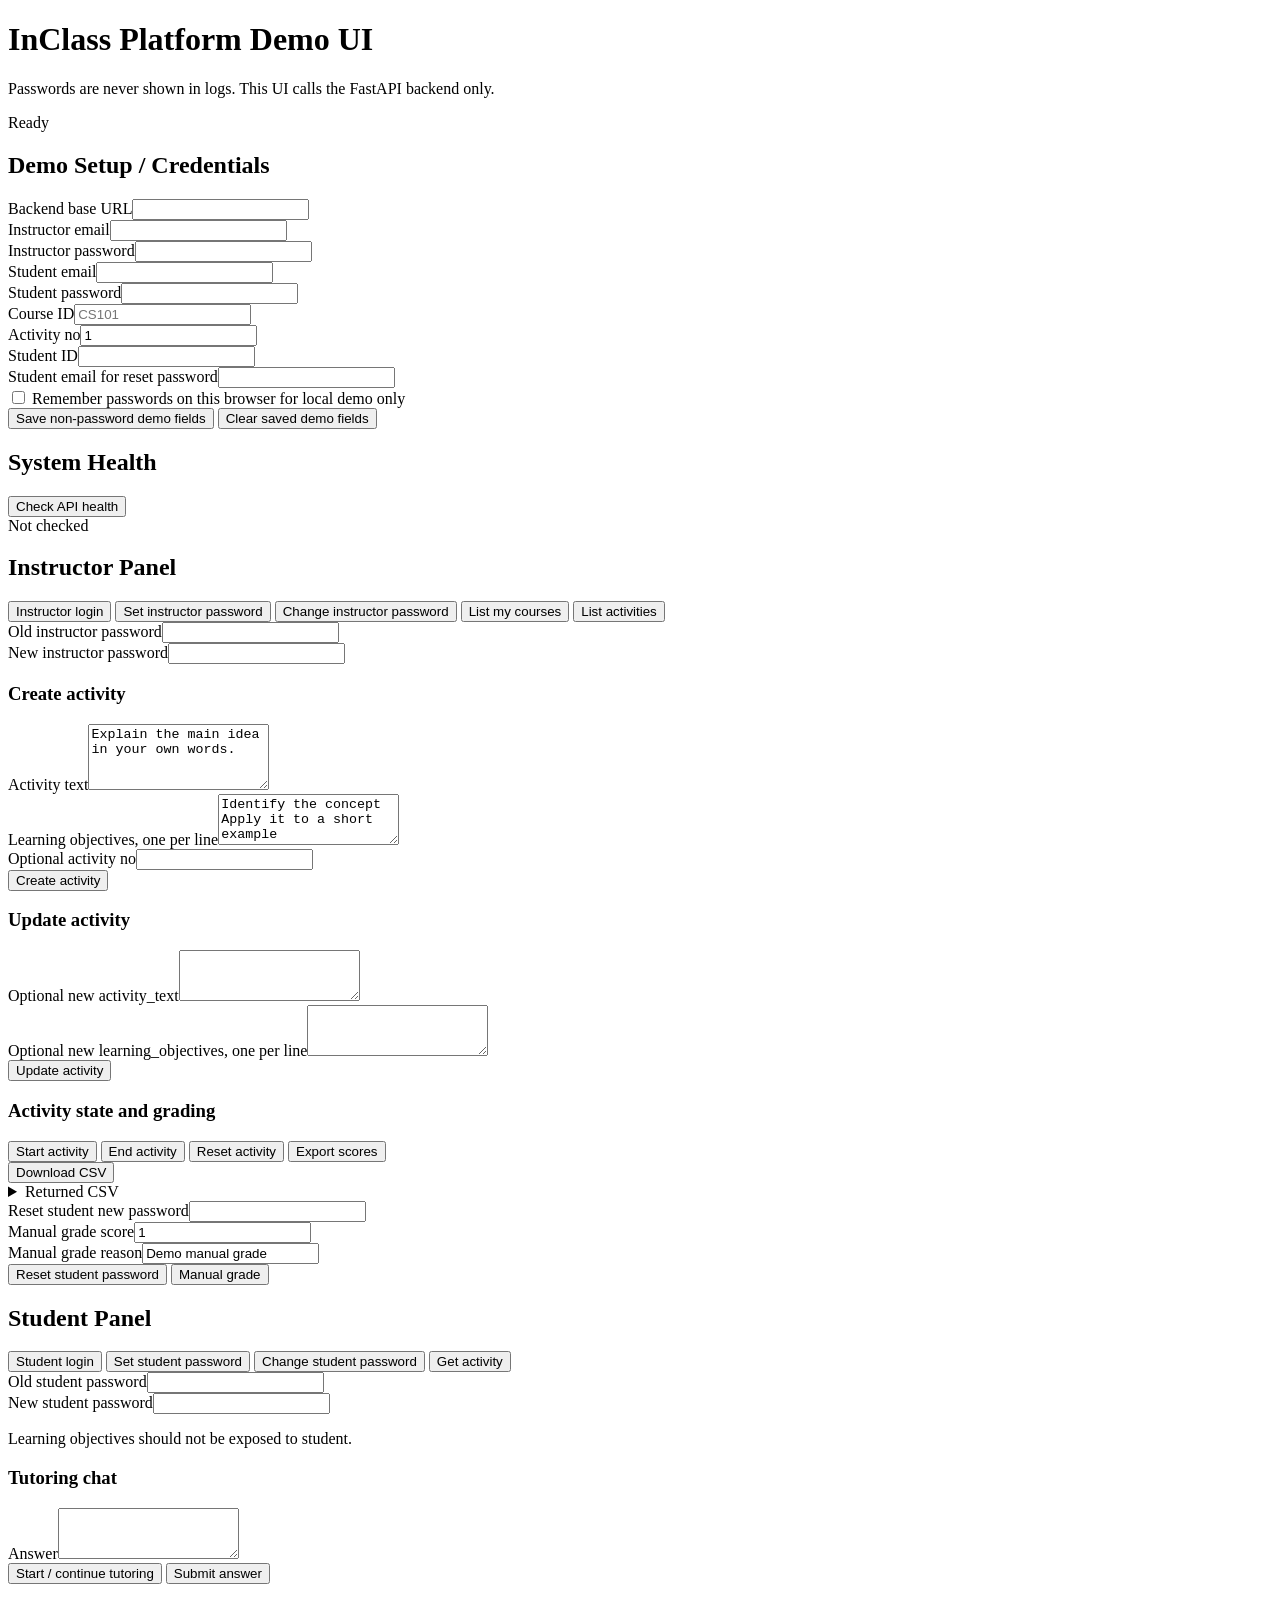
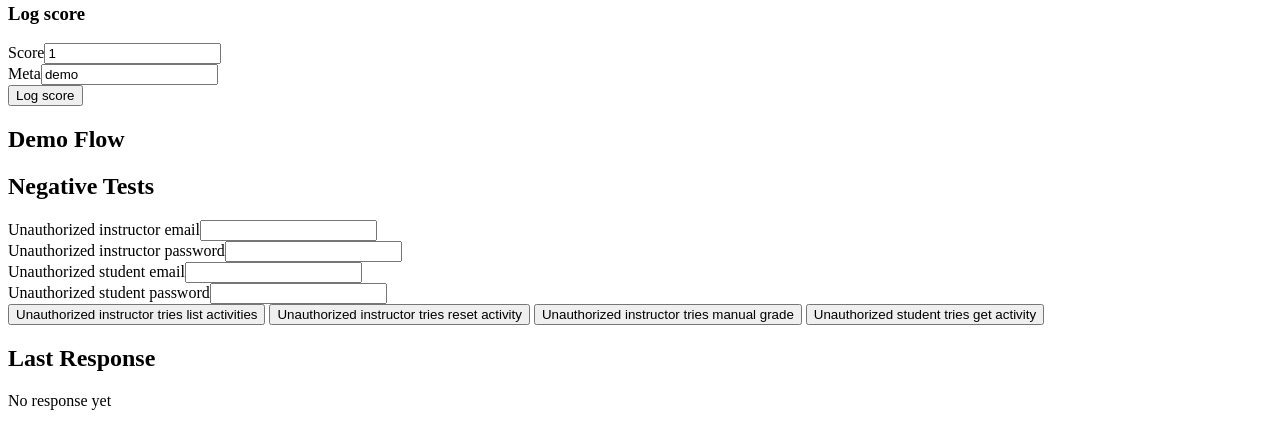
==== frontend/index.html @ 0be41eed "Frontend Draft" ====
<!doctype html>
<html lang="en">
<head>
  <meta charset="utf-8">
  <meta name="viewport" content="width=device-width, initial-scale=1">
  <title>InClass Platform Demo UI</title>
  <link rel="stylesheet" href="/ui-static/styles.css">
</head>
<body>
  <header class="topbar">
    <div>
      <h1>InClass Platform Demo UI</h1>
      <p class="warning">Passwords are never shown in logs. This UI calls the FastAPI backend only.</p>
    </div>
    <div id="globalStatus" class="badge badge-neutral">Ready</div>
  </header>

  <main class="layout">
    <aside class="panel sticky">
      <h2>Demo Setup / Credentials</h2>
      <div class="field"><label for="baseUrl">Backend base URL</label><input id="baseUrl" data-save value=""></div>
      <div class="field"><label for="instructorEmail">Instructor email</label><input id="instructorEmail" data-save type="email" autocomplete="username"></div>
      <div class="field"><label for="instructorPassword">Instructor password</label><input id="instructorPassword" type="password" autocomplete="current-password"></div>
      <div class="field"><label for="studentEmail">Student email</label><input id="studentEmail" data-save type="email" autocomplete="username"></div>
      <div class="field"><label for="studentPassword">Student password</label><input id="studentPassword" type="password" autocomplete="current-password"></div>
      <div class="grid-two">
        <div class="field"><label for="courseId">Course ID</label><input id="courseId" data-save placeholder="CS101"></div>
        <div class="field"><label for="activityNo">Activity no</label><input id="activityNo" data-save type="number" min="1" value="1"></div>
        <div class="field"><label for="studentId">Student ID</label><input id="studentId" data-save type="number" min="1"></div>
        <div class="field"><label for="resetStudentEmail">Student email for reset password</label><input id="resetStudentEmail" data-save type="email"></div>
      </div>
      <label class="check"><input id="rememberPasswords" type="checkbox"> Remember passwords on this browser for local demo only</label>
      <div class="button-row">
        <button id="saveDemoFields">Save non-password demo fields</button>
        <button id="clearDemoFields" class="secondary">Clear saved demo fields</button>
      </div>
    </aside>

    <section class="content">
      <section class="panel">
        <div class="section-head">
          <h2>System Health</h2>
          <button data-action="health">Check API health</button>
        </div>
        <div id="healthBadge" class="badge badge-neutral">Not checked</div>
        <pre id="healthOut" class="output"></pre>
      </section>

      <section class="panel">
        <h2>Instructor Panel</h2>
        <div class="actions">
          <button data-action="instructorLogin">Instructor login</button>
          <button data-action="setInstructorPassword">Set instructor password</button>
          <button data-action="changeInstructorPassword">Change instructor password</button>
          <button data-action="listMyCourses">List my courses</button>
          <button data-action="listActivities">List activities</button>
        </div>
        <div class="grid-two">
          <div class="field"><label for="instructorOldPassword">Old instructor password</label><input id="instructorOldPassword" type="password"></div>
          <div class="field"><label for="instructorNewPassword">New instructor password</label><input id="instructorNewPassword" type="password"></div>
        </div>

        <h3>Create activity</h3>
        <div class="field"><label for="activityText">Activity text</label><textarea id="activityText" rows="4">Explain the main idea in your own words.</textarea></div>
        <div class="field"><label for="learningObjectives">Learning objectives, one per line</label><textarea id="learningObjectives" rows="3">Identify the concept
Apply it to a short example</textarea></div>
        <div class="field small"><label for="optionalActivityNo">Optional activity no</label><input id="optionalActivityNo" type="number" min="1"></div>
        <button data-action="createActivity">Create activity</button>

        <h3>Update activity</h3>
        <div class="field"><label for="updateActivityText">Optional new activity_text</label><textarea id="updateActivityText" rows="3"></textarea></div>
        <div class="field"><label for="updateLearningObjectives">Optional new learning_objectives, one per line</label><textarea id="updateLearningObjectives" rows="3"></textarea></div>
        <button data-action="updateActivity">Update activity</button>

        <h3>Activity state and grading</h3>
        <div class="actions">
          <button data-action="startActivity">Start activity</button>
          <button data-action="endActivity">End activity</button>
          <button data-action="resetActivity">Reset activity</button>
          <button data-action="exportScores">Export scores</button>
        </div>
        <div id="csvTools" class="csv-tools hidden">
          <button id="downloadCsv" class="secondary">Download CSV</button>
          <details><summary>Returned CSV</summary><pre id="csvOut"></pre></details>
        </div>
        <div class="grid-two">
          <div class="field"><label for="resetNewPassword">Reset student new password</label><input id="resetNewPassword" type="password"></div>
          <div class="field"><label for="manualScore">Manual grade score</label><input id="manualScore" type="number" step="0.01" value="1"></div>
        </div>
        <div class="field"><label for="manualReason">Manual grade reason</label><input id="manualReason" value="Demo manual grade"></div>
        <div class="actions">
          <button data-action="resetStudentPassword">Reset student password</button>
          <button data-action="manualGrade">Manual grade</button>
        </div>
        <pre id="instructorOut" class="output"></pre>
      </section>

      <section class="panel">
        <h2>Student Panel</h2>
        <div class="actions">
          <button data-action="studentLogin">Student login</button>
          <button data-action="setStudentPassword">Set student password</button>
          <button data-action="changeStudentPassword">Change student password</button>
          <button data-action="getActivity">Get activity</button>
        </div>
        <div class="grid-two">
          <div class="field"><label for="studentOldPassword">Old student password</label><input id="studentOldPassword" type="password"></div>
          <div class="field"><label for="studentNewPassword">New student password</label><input id="studentNewPassword" type="password"></div>
        </div>
        <p id="objectiveWarning" class="notice">Learning objectives should not be exposed to student.</p>
        <div id="activityDisplay" class="activity-display"></div>
        <h3>Tutoring chat</h3>
        <div id="chatPanel" class="chat-panel"></div>
        <div class="field"><label for="studentAnswer">Answer</label><textarea id="studentAnswer" rows="3"></textarea></div>
        <div class="actions">
          <button data-action="startTutoring">Start / continue tutoring</button>
          <button data-action="submitAnswer">Submit answer</button>
        </div>
        <h3>Log score</h3>
        <div class="grid-two">
          <div class="field"><label for="studentScore">Score</label><input id="studentScore" type="number" step="0.01" value="1"></div>
          <div class="field"><label for="scoreMeta">Meta</label><input id="scoreMeta" value="demo"></div>
        </div>
        <button data-action="logScore">Log score</button>
        <pre id="studentOut" class="output"></pre>
      </section>

      <section class="panel">
        <h2>Demo Flow</h2>
        <ol id="demoFlow" class="flow-list"></ol>
      </section>

      <section class="panel">
        <h2>Negative Tests</h2>
        <div class="grid-two">
          <div class="field"><label for="badInstructorEmail">Unauthorized instructor email</label><input id="badInstructorEmail" data-save type="email"></div>
          <div class="field"><label for="badInstructorPassword">Unauthorized instructor password</label><input id="badInstructorPassword" type="password"></div>
          <div class="field"><label for="badStudentEmail">Unauthorized student email</label><input id="badStudentEmail" data-save type="email"></div>
          <div class="field"><label for="badStudentPassword">Unauthorized student password</label><input id="badStudentPassword" type="password"></div>
        </div>
        <div class="actions">
          <button data-action="badInstructorListActivities">Unauthorized instructor tries list activities</button>
          <button data-action="badInstructorResetActivity">Unauthorized instructor tries reset activity</button>
          <button data-action="badInstructorManualGrade">Unauthorized instructor tries manual grade</button>
          <button data-action="badStudentGetActivity">Unauthorized student tries get activity</button>
        </div>
        <pre id="negativeOut" class="output"></pre>
      </section>
    </section>

    <aside class="panel sticky last">
      <h2>Last Response</h2>
      <div id="lastBadge" class="badge badge-neutral">No response yet</div>
      <pre id="lastSummary" class="request-summary"></pre>
      <pre id="lastResponse" class="output tall"></pre>
    </aside>
  </main>

  <script src="/ui-static/app.js" defer></script>
</body>
</html>
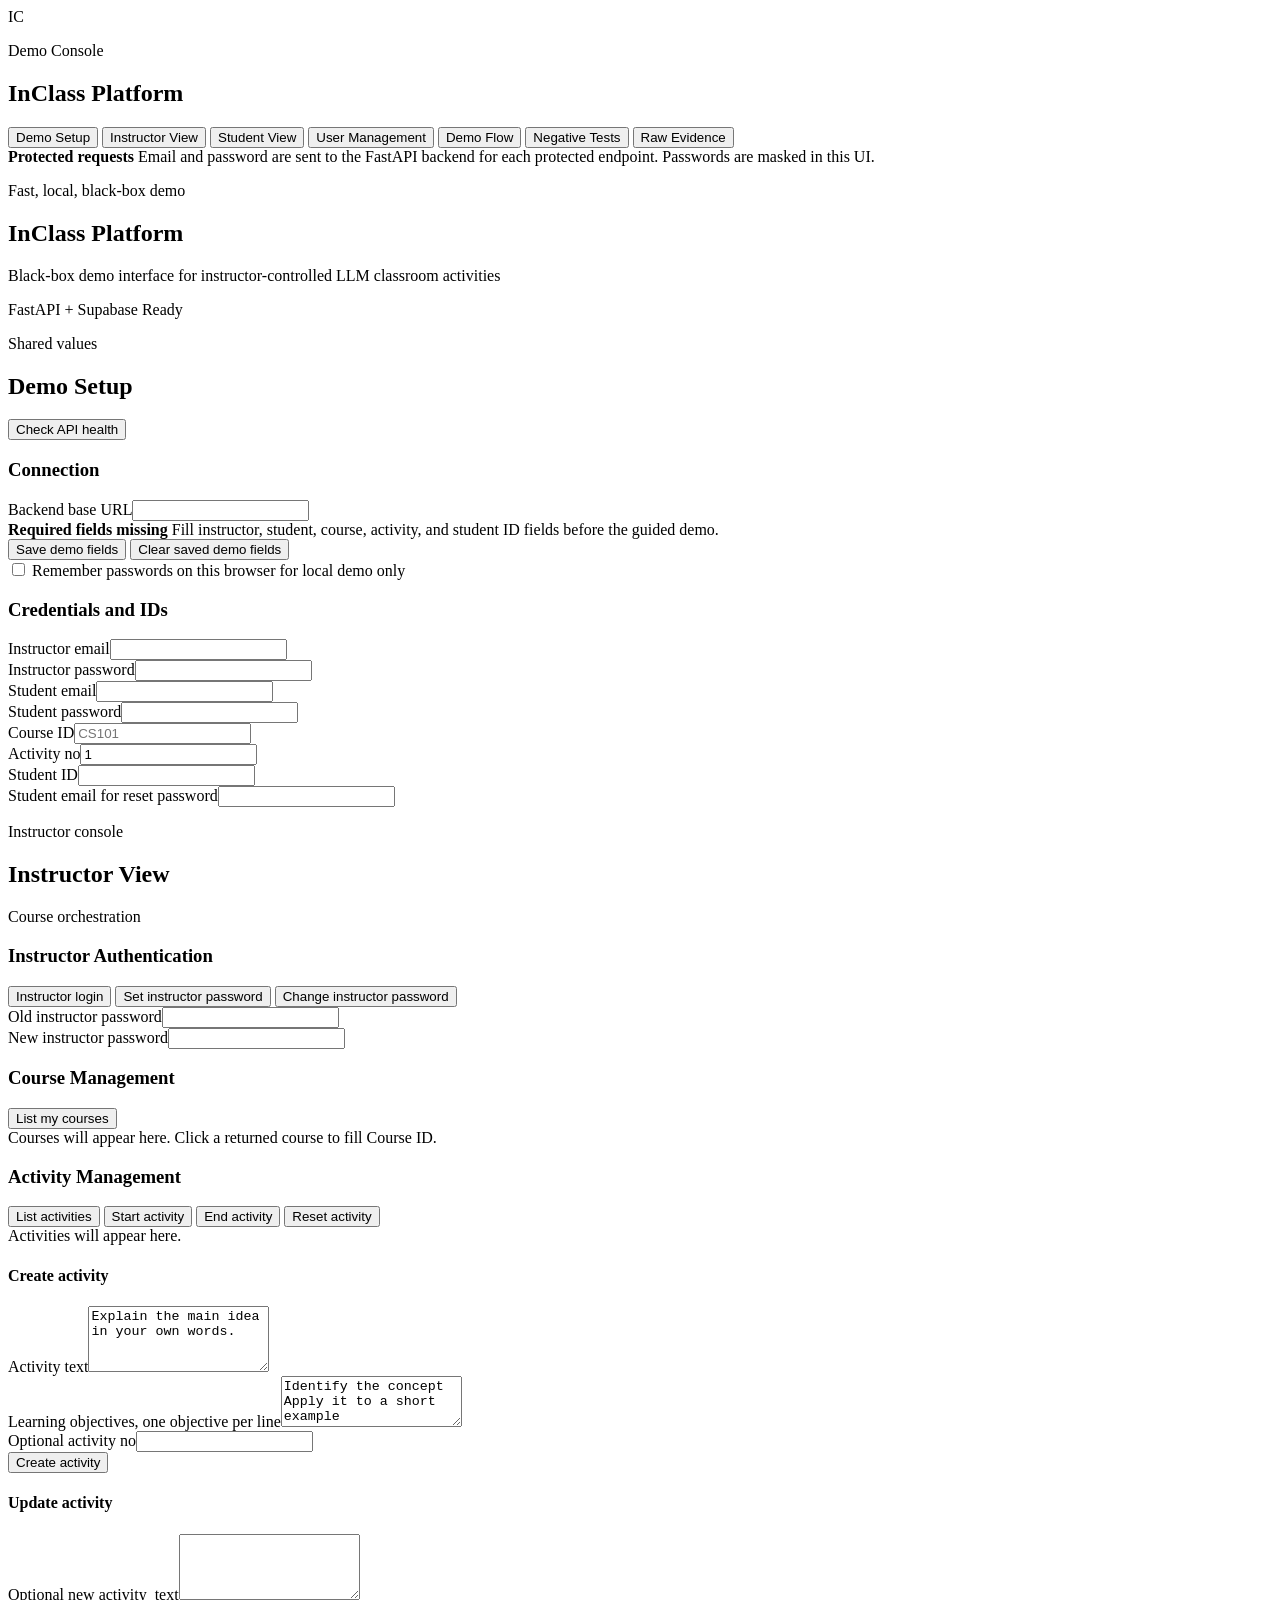
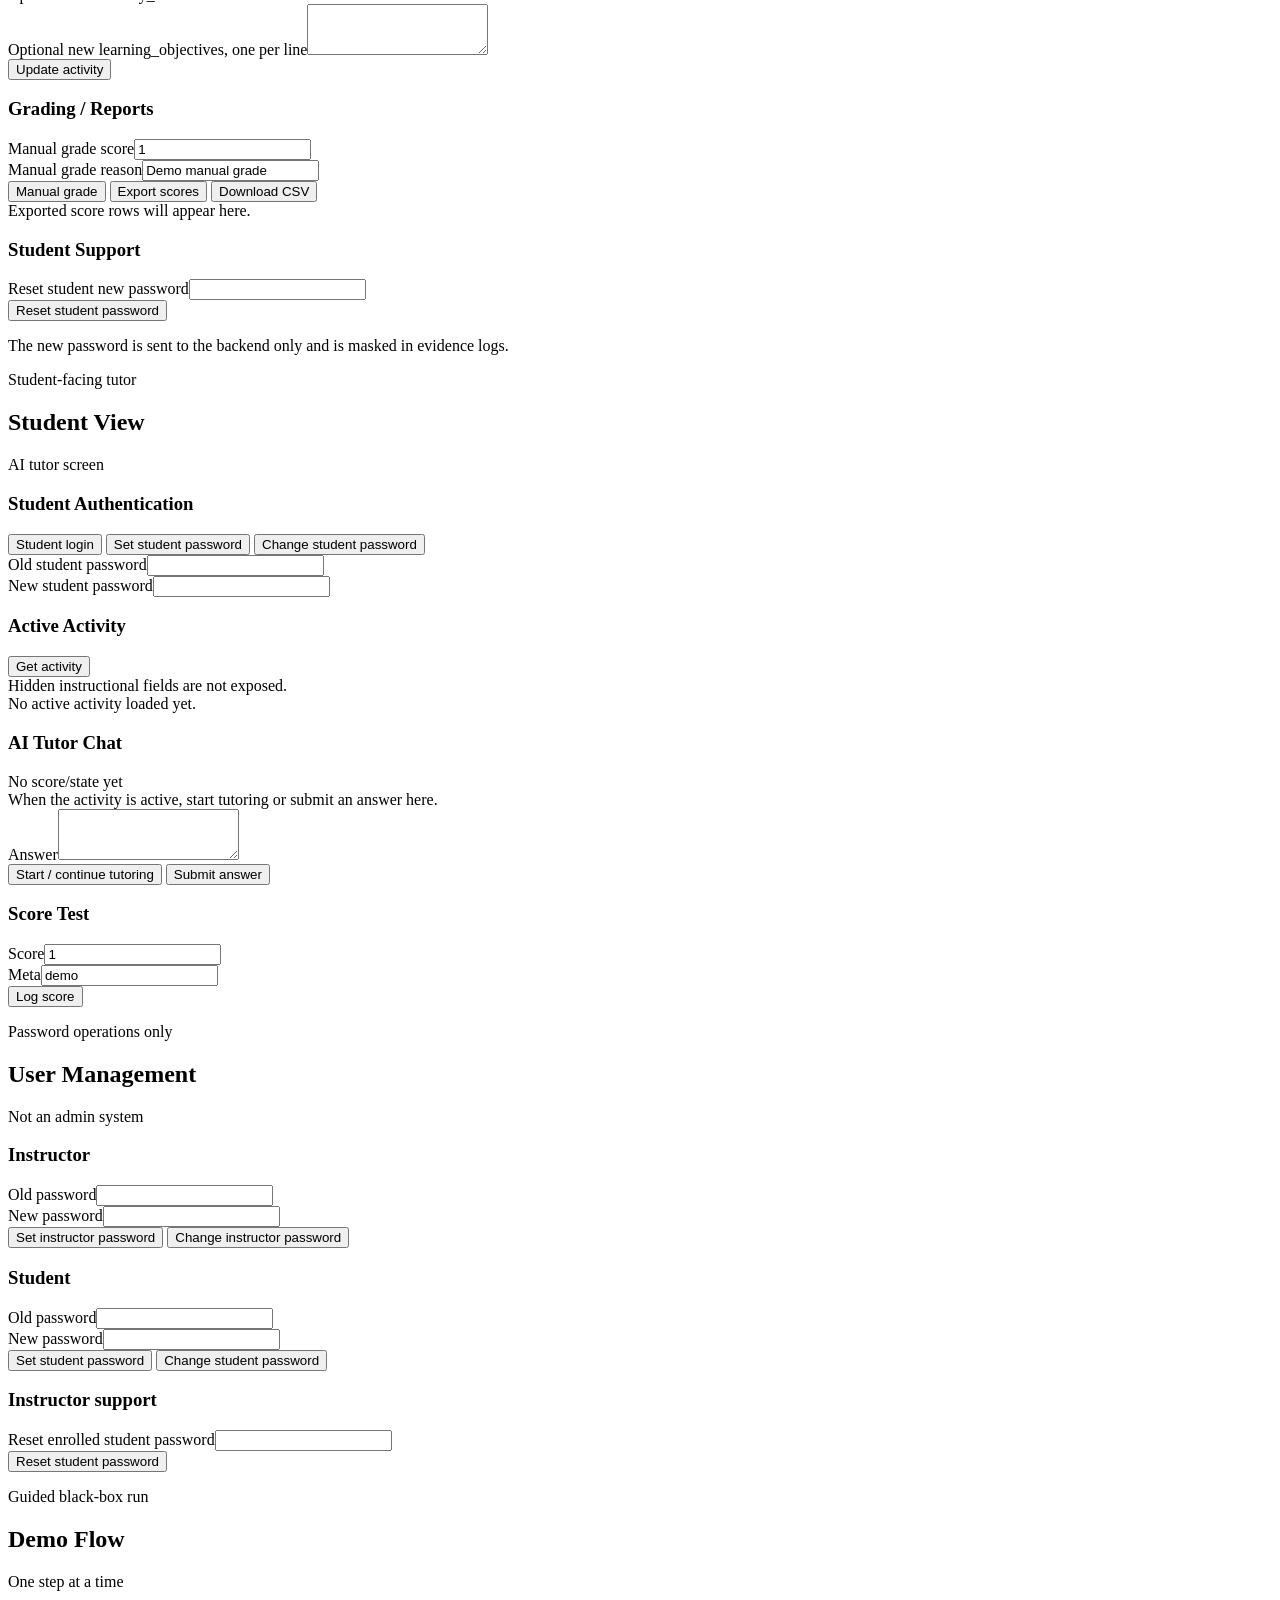
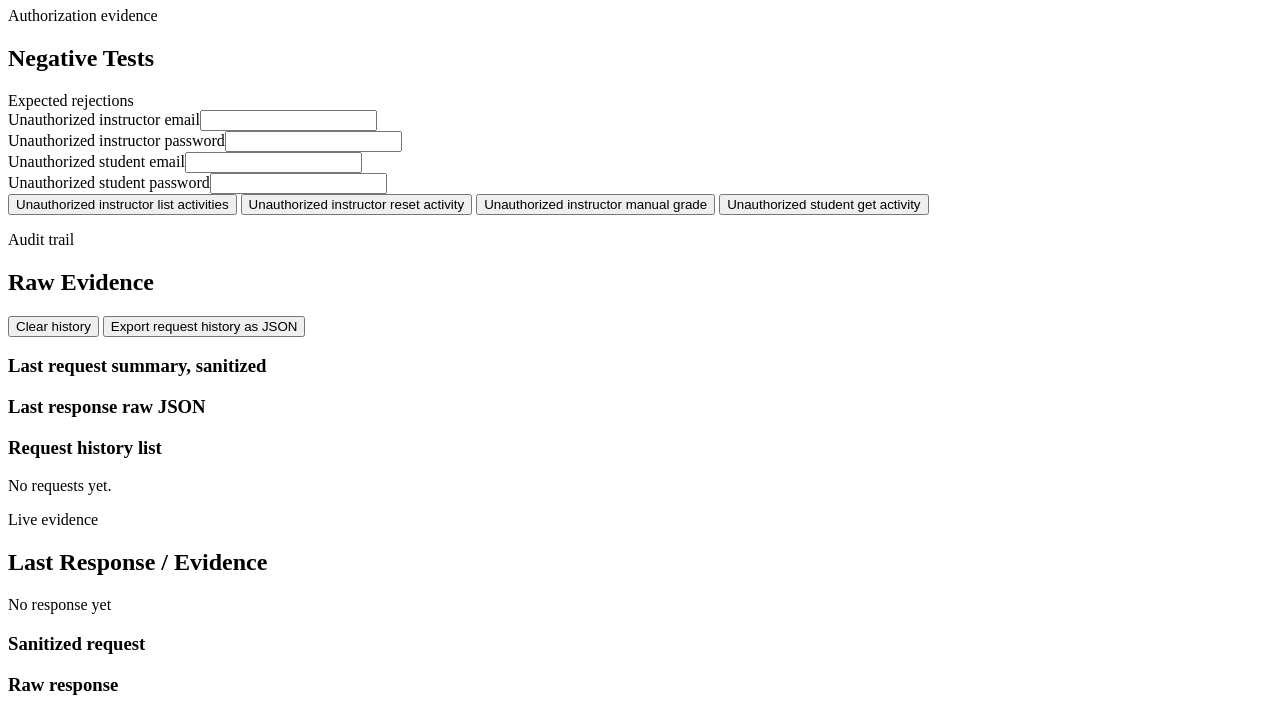
==== commit c9d0ccd8: "UI fixed" ====
--- a/frontend/index.html
+++ b/frontend/index.html
@@ -3,158 +3,347 @@
 <head>
   <meta charset="utf-8">
   <meta name="viewport" content="width=device-width, initial-scale=1">
-  <title>InClass Platform Demo UI</title>
+  <title>InClass Platform</title>
   <link rel="stylesheet" href="/ui-static/styles.css">
 </head>
 <body>
-  <header class="topbar">
-    <div>
-      <h1>InClass Platform Demo UI</h1>
-      <p class="warning">Passwords are never shown in logs. This UI calls the FastAPI backend only.</p>
-    </div>
-    <div id="globalStatus" class="badge badge-neutral">Ready</div>
-  </header>
-
-  <main class="layout">
-    <aside class="panel sticky">
-      <h2>Demo Setup / Credentials</h2>
-      <div class="field"><label for="baseUrl">Backend base URL</label><input id="baseUrl" data-save value=""></div>
-      <div class="field"><label for="instructorEmail">Instructor email</label><input id="instructorEmail" data-save type="email" autocomplete="username"></div>
-      <div class="field"><label for="instructorPassword">Instructor password</label><input id="instructorPassword" type="password" autocomplete="current-password"></div>
-      <div class="field"><label for="studentEmail">Student email</label><input id="studentEmail" data-save type="email" autocomplete="username"></div>
-      <div class="field"><label for="studentPassword">Student password</label><input id="studentPassword" type="password" autocomplete="current-password"></div>
-      <div class="grid-two">
-        <div class="field"><label for="courseId">Course ID</label><input id="courseId" data-save placeholder="CS101"></div>
-        <div class="field"><label for="activityNo">Activity no</label><input id="activityNo" data-save type="number" min="1" value="1"></div>
-        <div class="field"><label for="studentId">Student ID</label><input id="studentId" data-save type="number" min="1"></div>
-        <div class="field"><label for="resetStudentEmail">Student email for reset password</label><input id="resetStudentEmail" data-save type="email"></div>
+  <div class="app-shell">
+    <aside class="sidebar">
+      <div class="brand-block">
+        <div class="brand-mark">IC</div>
+        <div>
+          <p class="eyebrow">Demo Console</p>
+          <h1>InClass Platform</h1>
+        </div>
       </div>
-      <label class="check"><input id="rememberPasswords" type="checkbox"> Remember passwords on this browser for local demo only</label>
-      <div class="button-row">
-        <button id="saveDemoFields">Save non-password demo fields</button>
-        <button id="clearDemoFields" class="secondary">Clear saved demo fields</button>
+      <nav class="nav-list" aria-label="Demo views">
+        <button class="nav-item active" data-view-target="setupView">Demo Setup</button>
+        <button class="nav-item" data-view-target="instructorView">Instructor View</button>
+        <button class="nav-item" data-view-target="studentView">Student View</button>
+        <button class="nav-item" data-view-target="userManagementView">User Management</button>
+        <button class="nav-item" data-view-target="demoFlowView">Demo Flow</button>
+        <button class="nav-item" data-view-target="negativeTestsView">Negative Tests</button>
+        <button class="nav-item" data-view-target="rawEvidenceView">Raw Evidence</button>
+      </nav>
+      <div class="sidebar-note">
+        <strong>Protected requests</strong>
+        <span>Email and password are sent to the FastAPI backend for each protected endpoint. Passwords are masked in this UI.</span>
       </div>
     </aside>
 
-    <section class="content">
-      <section class="panel">
-        <div class="section-head">
-          <h2>System Health</h2>
+    <main class="main-area">
+      <header class="top-header">
+        <div>
+          <p class="eyebrow">Fast, local, black-box demo</p>
+          <h2>InClass Platform</h2>
+          <p>Black-box demo interface for instructor-controlled LLM classroom activities</p>
+        </div>
+        <div class="header-badges">
+          <span class="badge badge-info">FastAPI + Supabase</span>
+          <span id="globalStatus" class="badge badge-neutral">Ready</span>
+        </div>
+      </header>
+
+      <section id="setupView" class="view active-view" data-view-title="Demo Setup">
+        <div class="view-title-row">
+          <div>
+            <p class="eyebrow">Shared values</p>
+            <h2>Demo Setup</h2>
+          </div>
           <button data-action="health">Check API health</button>
         </div>
-        <div id="healthBadge" class="badge badge-neutral">Not checked</div>
-        <pre id="healthOut" class="output"></pre>
-      </section>
-
-      <section class="panel">
-        <h2>Instructor Panel</h2>
-        <div class="actions">
-          <button data-action="instructorLogin">Instructor login</button>
-          <button data-action="setInstructorPassword">Set instructor password</button>
-          <button data-action="changeInstructorPassword">Change instructor password</button>
-          <button data-action="listMyCourses">List my courses</button>
-          <button data-action="listActivities">List activities</button>
-        </div>
-        <div class="grid-two">
-          <div class="field"><label for="instructorOldPassword">Old instructor password</label><input id="instructorOldPassword" type="password"></div>
-          <div class="field"><label for="instructorNewPassword">New instructor password</label><input id="instructorNewPassword" type="password"></div>
-        </div>
-
-        <h3>Create activity</h3>
-        <div class="field"><label for="activityText">Activity text</label><textarea id="activityText" rows="4">Explain the main idea in your own words.</textarea></div>
-        <div class="field"><label for="learningObjectives">Learning objectives, one per line</label><textarea id="learningObjectives" rows="3">Identify the concept
+
+        <div class="card-grid two">
+          <section class="card">
+            <h3>Connection</h3>
+            <div class="field"><label for="baseUrl">Backend base URL</label><input id="baseUrl" data-save></div>
+            <div id="readyCard" class="ready-card warning">
+              <strong>Required fields missing</strong>
+              <span>Fill instructor, student, course, activity, and student ID fields before the guided demo.</span>
+            </div>
+            <div class="button-row">
+              <button id="saveDemoFields">Save demo fields</button>
+              <button id="clearDemoFields" class="secondary">Clear saved demo fields</button>
+            </div>
+            <label class="check"><input id="rememberPasswords" type="checkbox"> Remember passwords on this browser for local demo only</label>
+          </section>
+
+          <section class="card">
+            <h3>Credentials and IDs</h3>
+            <div class="grid-two">
+              <div class="field"><label for="instructorEmail">Instructor email</label><input id="instructorEmail" data-save type="email" autocomplete="username"></div>
+              <div class="field"><label for="instructorPassword">Instructor password</label><input id="instructorPassword" type="password" autocomplete="current-password"></div>
+              <div class="field"><label for="studentEmail">Student email</label><input id="studentEmail" data-save type="email" autocomplete="username"></div>
+              <div class="field"><label for="studentPassword">Student password</label><input id="studentPassword" type="password" autocomplete="current-password"></div>
+              <div class="field"><label for="courseId">Course ID</label><input id="courseId" data-save placeholder="CS101"></div>
+              <div class="field"><label for="activityNo">Activity no</label><input id="activityNo" data-save type="number" min="1" value="1"></div>
+              <div class="field"><label for="studentId">Student ID</label><input id="studentId" data-save type="number" min="1"></div>
+              <div class="field"><label for="resetStudentEmail">Student email for reset password</label><input id="resetStudentEmail" data-save type="email"></div>
+            </div>
+          </section>
+        </div>
+        <section-output title="Setup output"><pre id="setupOut" class="output"></pre></section-output>
+      </section>
+
+      <section id="instructorView" class="view" data-view-title="Instructor View">
+        <div class="view-title-row">
+          <div>
+            <p class="eyebrow">Instructor console</p>
+            <h2>Instructor View</h2>
+          </div>
+          <span class="badge badge-info">Course orchestration</span>
+        </div>
+
+        <div class="card-grid two">
+          <section class="card">
+            <h3>Instructor Authentication</h3>
+            <div class="actions">
+              <button data-action="instructorLogin">Instructor login</button>
+              <button data-action="setInstructorPassword">Set instructor password</button>
+              <button data-action="changeInstructorPassword">Change instructor password</button>
+            </div>
+            <div class="grid-two">
+              <div class="field"><label for="instructorOldPassword">Old instructor password</label><input id="instructorOldPassword" type="password"></div>
+              <div class="field"><label for="instructorNewPassword">New instructor password</label><input id="instructorNewPassword" type="password"></div>
+            </div>
+          </section>
+
+          <section class="card">
+            <h3>Course Management</h3>
+            <button data-action="listMyCourses">List my courses</button>
+            <div id="coursesDisplay" class="data-zone empty">Courses will appear here. Click a returned course to fill Course ID.</div>
+          </section>
+        </div>
+
+        <section class="card">
+          <div class="split-head">
+            <h3>Activity Management</h3>
+            <div class="actions compact">
+              <button data-action="listActivities">List activities</button>
+              <button data-action="startActivity">Start activity</button>
+              <button data-action="endActivity">End activity</button>
+              <button data-action="resetActivity" class="danger">Reset activity</button>
+            </div>
+          </div>
+          <div id="activitiesDisplay" class="data-zone empty">Activities will appear here.</div>
+          <div class="card-grid two nested">
+            <div>
+              <h4>Create activity</h4>
+              <div class="field"><label for="activityText">Activity text</label><textarea id="activityText" rows="4">Explain the main idea in your own words.</textarea></div>
+              <div class="field"><label for="learningObjectives">Learning objectives, one objective per line</label><textarea id="learningObjectives" rows="3">Identify the concept
 Apply it to a short example</textarea></div>
-        <div class="field small"><label for="optionalActivityNo">Optional activity no</label><input id="optionalActivityNo" type="number" min="1"></div>
-        <button data-action="createActivity">Create activity</button>
-
-        <h3>Update activity</h3>
-        <div class="field"><label for="updateActivityText">Optional new activity_text</label><textarea id="updateActivityText" rows="3"></textarea></div>
-        <div class="field"><label for="updateLearningObjectives">Optional new learning_objectives, one per line</label><textarea id="updateLearningObjectives" rows="3"></textarea></div>
-        <button data-action="updateActivity">Update activity</button>
-
-        <h3>Activity state and grading</h3>
-        <div class="actions">
-          <button data-action="startActivity">Start activity</button>
-          <button data-action="endActivity">End activity</button>
-          <button data-action="resetActivity">Reset activity</button>
-          <button data-action="exportScores">Export scores</button>
-        </div>
-        <div id="csvTools" class="csv-tools hidden">
-          <button id="downloadCsv" class="secondary">Download CSV</button>
-          <details><summary>Returned CSV</summary><pre id="csvOut"></pre></details>
-        </div>
-        <div class="grid-two">
-          <div class="field"><label for="resetNewPassword">Reset student new password</label><input id="resetNewPassword" type="password"></div>
-          <div class="field"><label for="manualScore">Manual grade score</label><input id="manualScore" type="number" step="0.01" value="1"></div>
-        </div>
-        <div class="field"><label for="manualReason">Manual grade reason</label><input id="manualReason" value="Demo manual grade"></div>
-        <div class="actions">
-          <button data-action="resetStudentPassword">Reset student password</button>
-          <button data-action="manualGrade">Manual grade</button>
+              <div class="field narrow"><label for="optionalActivityNo">Optional activity no</label><input id="optionalActivityNo" type="number" min="1"></div>
+              <button data-action="createActivity">Create activity</button>
+            </div>
+            <div>
+              <h4>Update activity</h4>
+              <div class="field"><label for="updateActivityText">Optional new activity_text</label><textarea id="updateActivityText" rows="4"></textarea></div>
+              <div class="field"><label for="updateLearningObjectives">Optional new learning_objectives, one per line</label><textarea id="updateLearningObjectives" rows="3"></textarea></div>
+              <button data-action="updateActivity">Update activity</button>
+            </div>
+          </div>
+        </section>
+
+        <div class="card-grid two">
+          <section class="card">
+            <h3>Grading / Reports</h3>
+            <div class="grid-two">
+              <div class="field"><label for="manualScore">Manual grade score</label><input id="manualScore" type="number" step="0.01" value="1"></div>
+              <div class="field"><label for="manualReason">Manual grade reason</label><input id="manualReason" value="Demo manual grade"></div>
+            </div>
+            <div class="actions">
+              <button data-action="manualGrade">Manual grade</button>
+              <button data-action="exportScores">Export scores</button>
+              <button id="downloadCsv" class="secondary hidden">Download CSV</button>
+            </div>
+            <div id="scoresDisplay" class="data-zone empty">Exported score rows will appear here.</div>
+          </section>
+
+          <section class="card">
+            <h3>Student Support</h3>
+            <div class="field"><label for="resetNewPassword">Reset student new password</label><input id="resetNewPassword" type="password"></div>
+            <button data-action="resetStudentPassword">Reset student password</button>
+            <p class="quiet">The new password is sent to the backend only and is masked in evidence logs.</p>
+          </section>
         </div>
         <pre id="instructorOut" class="output"></pre>
       </section>
 
-      <section class="panel">
-        <h2>Student Panel</h2>
-        <div class="actions">
-          <button data-action="studentLogin">Student login</button>
-          <button data-action="setStudentPassword">Set student password</button>
-          <button data-action="changeStudentPassword">Change student password</button>
-          <button data-action="getActivity">Get activity</button>
-        </div>
-        <div class="grid-two">
-          <div class="field"><label for="studentOldPassword">Old student password</label><input id="studentOldPassword" type="password"></div>
-          <div class="field"><label for="studentNewPassword">New student password</label><input id="studentNewPassword" type="password"></div>
-        </div>
-        <p id="objectiveWarning" class="notice">Learning objectives should not be exposed to student.</p>
-        <div id="activityDisplay" class="activity-display"></div>
-        <h3>Tutoring chat</h3>
-        <div id="chatPanel" class="chat-panel"></div>
-        <div class="field"><label for="studentAnswer">Answer</label><textarea id="studentAnswer" rows="3"></textarea></div>
-        <div class="actions">
-          <button data-action="startTutoring">Start / continue tutoring</button>
-          <button data-action="submitAnswer">Submit answer</button>
-        </div>
-        <h3>Log score</h3>
-        <div class="grid-two">
-          <div class="field"><label for="studentScore">Score</label><input id="studentScore" type="number" step="0.01" value="1"></div>
-          <div class="field"><label for="scoreMeta">Meta</label><input id="scoreMeta" value="demo"></div>
-        </div>
-        <button data-action="logScore">Log score</button>
+      <section id="studentView" class="view" data-view-title="Student View">
+        <div class="view-title-row">
+          <div>
+            <p class="eyebrow">Student-facing tutor</p>
+            <h2>Student View</h2>
+          </div>
+          <span class="badge badge-info">AI tutor screen</span>
+        </div>
+
+        <div class="card-grid two">
+          <section class="card">
+            <h3>Student Authentication</h3>
+            <div class="actions">
+              <button data-action="studentLogin">Student login</button>
+              <button data-action="setStudentPassword">Set student password</button>
+              <button data-action="changeStudentPassword">Change student password</button>
+            </div>
+            <div class="grid-two">
+              <div class="field"><label for="studentOldPassword">Old student password</label><input id="studentOldPassword" type="password"></div>
+              <div class="field"><label for="studentNewPassword">New student password</label><input id="studentNewPassword" type="password"></div>
+            </div>
+          </section>
+
+          <section class="card student-card">
+            <h3>Active Activity</h3>
+            <button data-action="getActivity">Get activity</button>
+            <div id="objectiveWarning" class="integrity-pill warning">Hidden instructional fields are not exposed.</div>
+            <div id="activityDisplay" class="activity-display">No active activity loaded yet.</div>
+          </section>
+        </div>
+
+        <section class="card tutor-card">
+          <div class="split-head">
+            <h3>AI Tutor Chat</h3>
+            <div id="studentStateDisplay" class="badge badge-neutral">No score/state yet</div>
+          </div>
+          <div id="chatPanel" class="chat-panel">
+            <div class="message assistant">When the activity is active, start tutoring or submit an answer here.</div>
+          </div>
+          <div class="field"><label for="studentAnswer">Answer</label><textarea id="studentAnswer" rows="3"></textarea></div>
+          <div class="actions">
+            <button data-action="startTutoring">Start / continue tutoring</button>
+            <button data-action="submitAnswer">Submit answer</button>
+          </div>
+        </section>
+
+        <section class="card">
+          <h3>Score Test</h3>
+          <div class="grid-two">
+            <div class="field"><label for="studentScore">Score</label><input id="studentScore" type="number" step="0.01" value="1"></div>
+            <div class="field"><label for="scoreMeta">Meta</label><input id="scoreMeta" value="demo"></div>
+          </div>
+          <button data-action="logScore">Log score</button>
+        </section>
         <pre id="studentOut" class="output"></pre>
       </section>
 
-      <section class="panel">
-        <h2>Demo Flow</h2>
+      <section id="userManagementView" class="view" data-view-title="User Management">
+        <div class="view-title-row">
+          <div>
+            <p class="eyebrow">Password operations only</p>
+            <h2>User Management</h2>
+          </div>
+          <span class="badge badge-warning">Not an admin system</span>
+        </div>
+        <div class="card-grid three">
+          <section class="card">
+            <h3>Instructor</h3>
+            <div class="grid-two">
+              <div class="field"><label for="umInstructorOldPassword">Old password</label><input id="umInstructorOldPassword" type="password"></div>
+              <div class="field"><label for="umInstructorNewPassword">New password</label><input id="umInstructorNewPassword" type="password"></div>
+            </div>
+            <div class="actions">
+              <button data-action="setInstructorPasswordUserMgmt">Set instructor password</button>
+              <button data-action="changeInstructorPasswordUserMgmt">Change instructor password</button>
+            </div>
+          </section>
+          <section class="card">
+            <h3>Student</h3>
+            <div class="grid-two">
+              <div class="field"><label for="umStudentOldPassword">Old password</label><input id="umStudentOldPassword" type="password"></div>
+              <div class="field"><label for="umStudentNewPassword">New password</label><input id="umStudentNewPassword" type="password"></div>
+            </div>
+            <div class="actions">
+              <button data-action="setStudentPasswordUserMgmt">Set student password</button>
+              <button data-action="changeStudentPasswordUserMgmt">Change student password</button>
+            </div>
+          </section>
+          <section class="card">
+            <h3>Instructor support</h3>
+            <div class="field"><label for="umResetNewPassword">Reset enrolled student password</label><input id="umResetNewPassword" type="password"></div>
+            <button data-action="resetStudentPasswordUserMgmt">Reset student password</button>
+          </section>
+        </div>
+        <pre id="userManagementOut" class="output"></pre>
+      </section>
+
+      <section id="demoFlowView" class="view" data-view-title="Demo Flow">
+        <div class="view-title-row">
+          <div>
+            <p class="eyebrow">Guided black-box run</p>
+            <h2>Demo Flow</h2>
+          </div>
+          <span class="badge badge-info">One step at a time</span>
+        </div>
         <ol id="demoFlow" class="flow-list"></ol>
       </section>
 
-      <section class="panel">
-        <h2>Negative Tests</h2>
-        <div class="grid-two">
-          <div class="field"><label for="badInstructorEmail">Unauthorized instructor email</label><input id="badInstructorEmail" data-save type="email"></div>
-          <div class="field"><label for="badInstructorPassword">Unauthorized instructor password</label><input id="badInstructorPassword" type="password"></div>
-          <div class="field"><label for="badStudentEmail">Unauthorized student email</label><input id="badStudentEmail" data-save type="email"></div>
-          <div class="field"><label for="badStudentPassword">Unauthorized student password</label><input id="badStudentPassword" type="password"></div>
-        </div>
-        <div class="actions">
-          <button data-action="badInstructorListActivities">Unauthorized instructor tries list activities</button>
-          <button data-action="badInstructorResetActivity">Unauthorized instructor tries reset activity</button>
-          <button data-action="badInstructorManualGrade">Unauthorized instructor tries manual grade</button>
-          <button data-action="badStudentGetActivity">Unauthorized student tries get activity</button>
-        </div>
+      <section id="negativeTestsView" class="view" data-view-title="Negative Tests">
+        <div class="view-title-row">
+          <div>
+            <p class="eyebrow">Authorization evidence</p>
+            <h2>Negative Tests</h2>
+          </div>
+          <span class="badge badge-warning">Expected rejections</span>
+        </div>
+        <section class="card">
+          <div class="grid-two">
+            <div class="field"><label for="badInstructorEmail">Unauthorized instructor email</label><input id="badInstructorEmail" data-save type="email"></div>
+            <div class="field"><label for="badInstructorPassword">Unauthorized instructor password</label><input id="badInstructorPassword" type="password"></div>
+            <div class="field"><label for="badStudentEmail">Unauthorized student email</label><input id="badStudentEmail" data-save type="email"></div>
+            <div class="field"><label for="badStudentPassword">Unauthorized student password</label><input id="badStudentPassword" type="password"></div>
+          </div>
+          <div class="actions">
+            <button data-action="badInstructorListActivities">Unauthorized instructor list activities</button>
+            <button data-action="badInstructorResetActivity">Unauthorized instructor reset activity</button>
+            <button data-action="badInstructorManualGrade">Unauthorized instructor manual grade</button>
+            <button data-action="badStudentGetActivity">Unauthorized student get activity</button>
+          </div>
+        </section>
         <pre id="negativeOut" class="output"></pre>
       </section>
-    </section>
-
-    <aside class="panel sticky last">
-      <h2>Last Response</h2>
-      <div id="lastBadge" class="badge badge-neutral">No response yet</div>
-      <pre id="lastSummary" class="request-summary"></pre>
-      <pre id="lastResponse" class="output tall"></pre>
+
+      <section id="rawEvidenceView" class="view" data-view-title="Raw Evidence">
+        <div class="view-title-row">
+          <div>
+            <p class="eyebrow">Audit trail</p>
+            <h2>Raw Evidence</h2>
+          </div>
+          <div class="actions compact">
+            <button id="clearHistory" class="secondary">Clear history</button>
+            <button id="exportHistory" class="secondary">Export request history as JSON</button>
+          </div>
+        </div>
+        <div class="card-grid two">
+          <section class="card">
+            <h3>Last request summary, sanitized</h3>
+            <pre id="rawLastSummary" class="output tall"></pre>
+          </section>
+          <section class="card">
+            <h3>Last response raw JSON</h3>
+            <pre id="rawLastResponse" class="output tall"></pre>
+          </section>
+        </div>
+        <section class="card">
+          <h3>Request history list</h3>
+          <div id="historyList" class="history-list empty">No requests yet.</div>
+        </section>
+      </section>
+    </main>
+
+    <aside class="evidence-panel">
+      <div class="panel-head">
+        <div>
+          <p class="eyebrow">Live evidence</p>
+          <h2>Last Response / Evidence</h2>
+        </div>
+        <div id="lastBadge" class="badge badge-neutral">No response yet</div>
+      </div>
+      <h3>Sanitized request</h3>
+      <pre id="lastSummary" class="output compact-output"></pre>
+      <h3>Raw response</h3>
+      <pre id="lastResponse" class="output evidence-output"></pre>
     </aside>
-  </main>
+  </div>
 
   <script src="/ui-static/app.js" defer></script>
 </body>
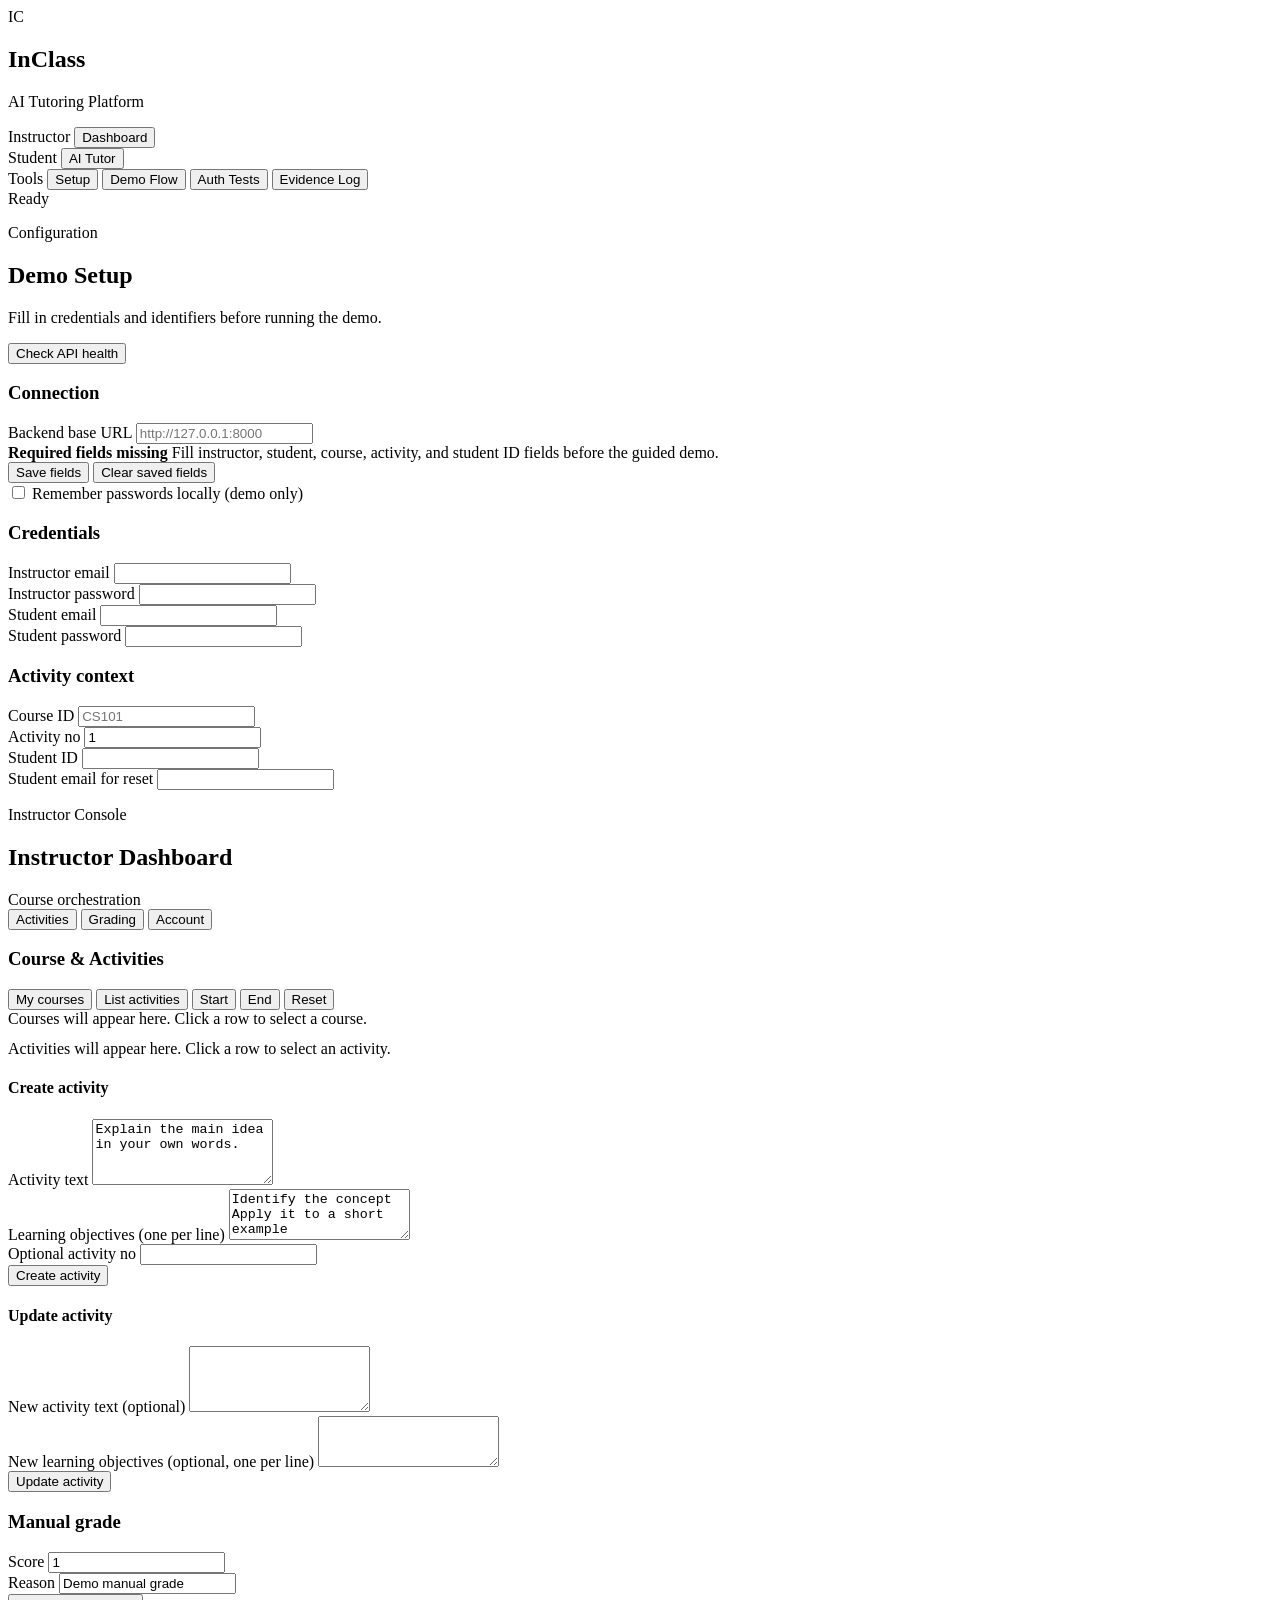
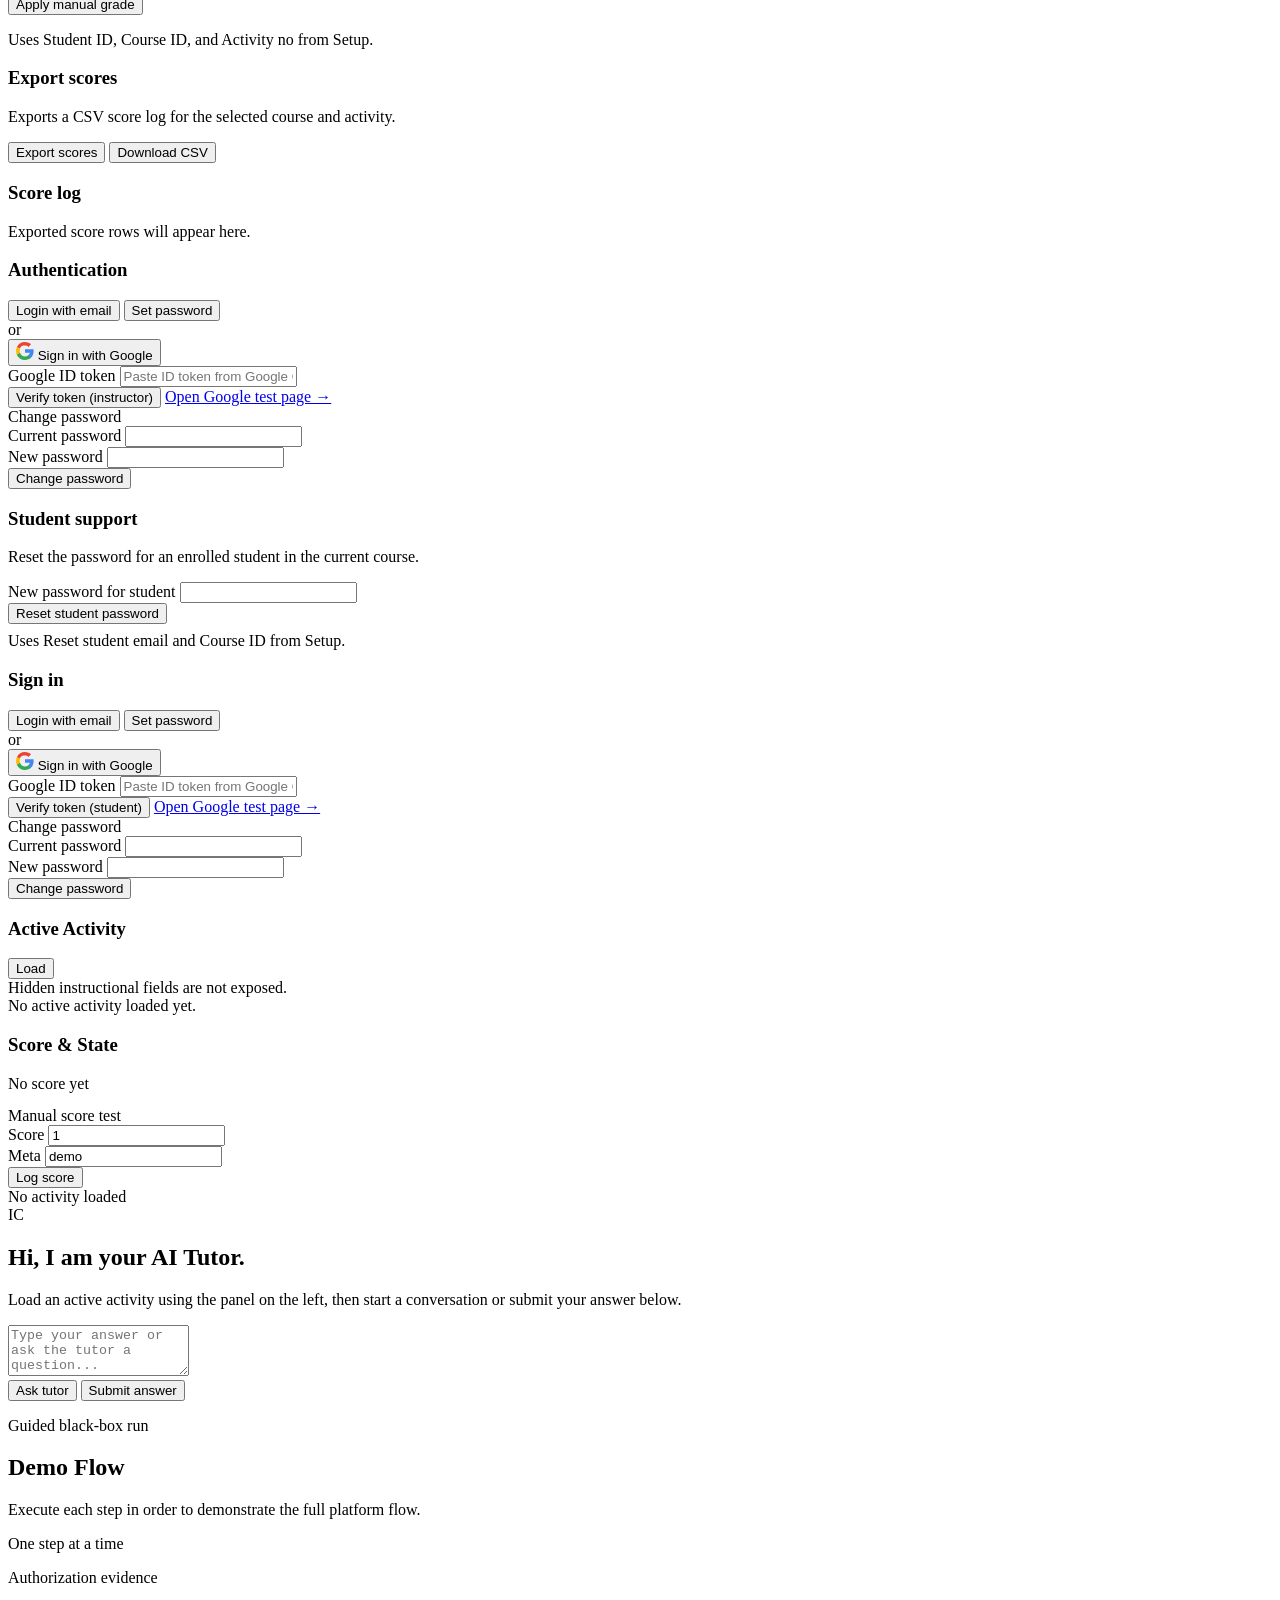
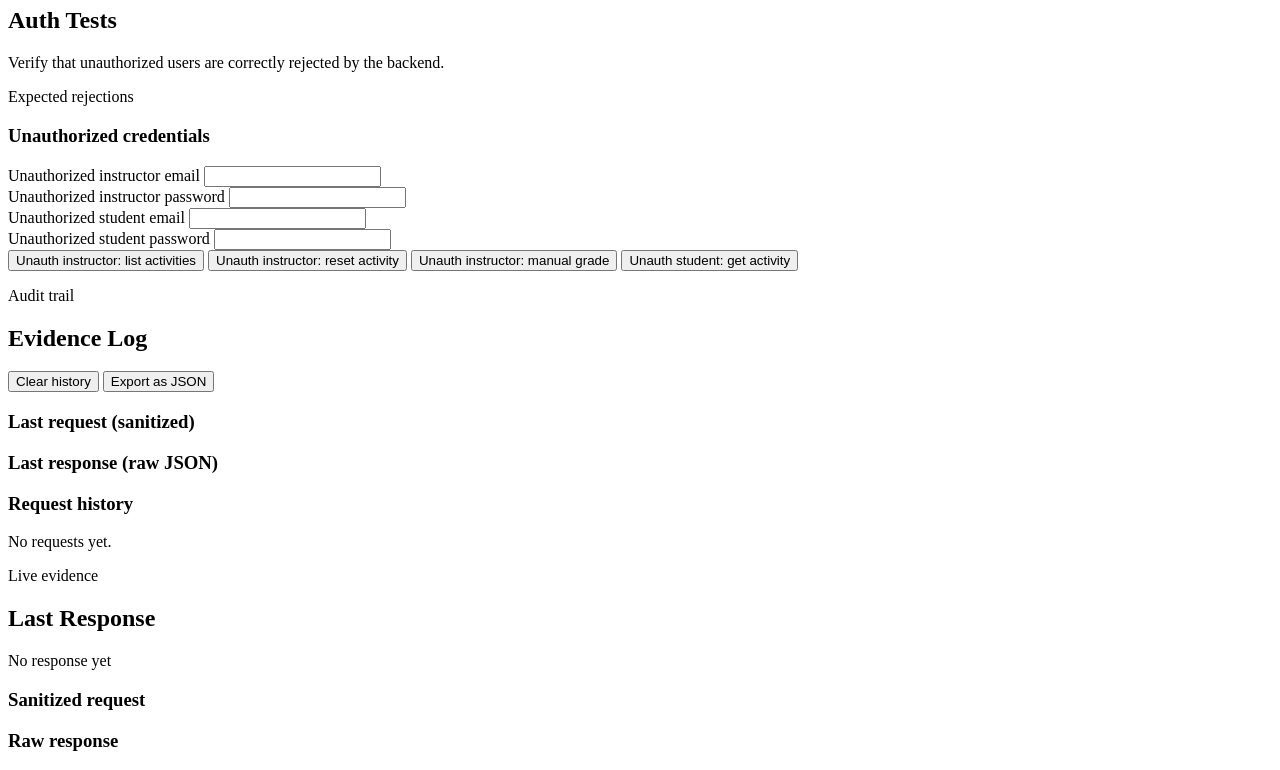
==== commit 193766d4: "feat(ui): refine demo dashboard UX and aesthetic for Sprint 2 - Rename sections for clarity: "AI Tut" ====
--- a/frontend/index.html
+++ b/frontend/index.html
@@ -8,47 +8,50 @@
 </head>
 <body>
   <div class="app-shell">
+
+    <!-- LEFT SIDEBAR -->
     <aside class="sidebar">
       <div class="brand-block">
         <div class="brand-mark">IC</div>
         <div>
-          <p class="eyebrow">Demo Console</p>
-          <h1>InClass Platform</h1>
+          <h1>InClass</h1>
+          <p class="brand-sub">AI Tutoring Platform</p>
         </div>
       </div>
-      <nav class="nav-list" aria-label="Demo views">
-        <button class="nav-item active" data-view-target="setupView">Demo Setup</button>
-        <button class="nav-item" data-view-target="instructorView">Instructor View</button>
-        <button class="nav-item" data-view-target="studentView">Student View</button>
-        <button class="nav-item" data-view-target="userManagementView">User Management</button>
-        <button class="nav-item" data-view-target="demoFlowView">Demo Flow</button>
-        <button class="nav-item" data-view-target="negativeTestsView">Negative Tests</button>
-        <button class="nav-item" data-view-target="rawEvidenceView">Raw Evidence</button>
+
+      <nav class="nav-list" aria-label="Platform views">
+        <div class="nav-group">
+          <span class="nav-group-label">Instructor</span>
+          <button class="nav-item" data-view-target="instructorView">Dashboard</button>
+        </div>
+        <div class="nav-group">
+          <span class="nav-group-label">Student</span>
+          <button class="nav-item" data-view-target="studentView">AI Tutor</button>
+        </div>
+        <div class="nav-group">
+          <span class="nav-group-label">Tools</span>
+          <button class="nav-item active" data-view-target="setupView">Setup</button>
+          <button class="nav-item" data-view-target="demoFlowView">Demo Flow</button>
+          <button class="nav-item" data-view-target="negativeTestsView">Auth Tests</button>
+          <button class="nav-item" data-view-target="rawEvidenceView">Evidence Log</button>
+        </div>
       </nav>
-      <div class="sidebar-note">
-        <strong>Protected requests</strong>
-        <span>Email and password are sent to the FastAPI backend for each protected endpoint. Passwords are masked in this UI.</span>
+
+      <div class="sidebar-footer">
+        <span id="globalStatus" class="badge badge-neutral">Ready</span>
       </div>
     </aside>
 
+    <!-- MAIN CONTENT AREA -->
     <main class="main-area">
-      <header class="top-header">
-        <div>
-          <p class="eyebrow">Fast, local, black-box demo</p>
-          <h2>InClass Platform</h2>
-          <p>Black-box demo interface for instructor-controlled LLM classroom activities</p>
-        </div>
-        <div class="header-badges">
-          <span class="badge badge-info">FastAPI + Supabase</span>
-          <span id="globalStatus" class="badge badge-neutral">Ready</span>
-        </div>
-      </header>
-
-      <section id="setupView" class="view active-view" data-view-title="Demo Setup">
-        <div class="view-title-row">
+
+      <!-- ==================== SETUP VIEW ==================== -->
+      <section id="setupView" class="view active-view">
+        <div class="page-header">
           <div>
-            <p class="eyebrow">Shared values</p>
+            <p class="eyebrow">Configuration</p>
             <h2>Demo Setup</h2>
+            <p class="muted">Fill in credentials and identifiers before running the demo.</p>
           </div>
           <button data-action="health">Check API health</button>
         </div>
@@ -56,293 +59,439 @@
         <div class="card-grid two">
           <section class="card">
             <h3>Connection</h3>
-            <div class="field"><label for="baseUrl">Backend base URL</label><input id="baseUrl" data-save></div>
-            <div id="readyCard" class="ready-card warning">
+            <div class="field">
+              <label for="baseUrl">Backend base URL</label>
+              <input id="baseUrl" data-save placeholder="http://127.0.0.1:8000">
+            </div>
+            <div id="readyCard" class="alert alert-warning">
               <strong>Required fields missing</strong>
               <span>Fill instructor, student, course, activity, and student ID fields before the guided demo.</span>
             </div>
             <div class="button-row">
-              <button id="saveDemoFields">Save demo fields</button>
-              <button id="clearDemoFields" class="secondary">Clear saved demo fields</button>
-            </div>
-            <label class="check"><input id="rememberPasswords" type="checkbox"> Remember passwords on this browser for local demo only</label>
-          </section>
-
-          <section class="card">
-            <h3>Credentials and IDs</h3>
+              <button id="saveDemoFields">Save fields</button>
+              <button id="clearDemoFields" class="secondary">Clear saved fields</button>
+            </div>
+            <label class="check">
+              <input id="rememberPasswords" type="checkbox">
+              Remember passwords locally (demo only)
+            </label>
+          </section>
+
+          <section class="card">
+            <h3>Credentials</h3>
             <div class="grid-two">
-              <div class="field"><label for="instructorEmail">Instructor email</label><input id="instructorEmail" data-save type="email" autocomplete="username"></div>
-              <div class="field"><label for="instructorPassword">Instructor password</label><input id="instructorPassword" type="password" autocomplete="current-password"></div>
-              <div class="field"><label for="studentEmail">Student email</label><input id="studentEmail" data-save type="email" autocomplete="username"></div>
-              <div class="field"><label for="studentPassword">Student password</label><input id="studentPassword" type="password" autocomplete="current-password"></div>
-              <div class="field"><label for="courseId">Course ID</label><input id="courseId" data-save placeholder="CS101"></div>
-              <div class="field"><label for="activityNo">Activity no</label><input id="activityNo" data-save type="number" min="1" value="1"></div>
-              <div class="field"><label for="studentId">Student ID</label><input id="studentId" data-save type="number" min="1"></div>
-              <div class="field"><label for="resetStudentEmail">Student email for reset password</label><input id="resetStudentEmail" data-save type="email"></div>
-            </div>
-          </section>
-        </div>
-        <section-output title="Setup output"><pre id="setupOut" class="output"></pre></section-output>
-      </section>
-
-      <section id="instructorView" class="view" data-view-title="Instructor View">
-        <div class="view-title-row">
+              <div class="field">
+                <label for="instructorEmail">Instructor email</label>
+                <input id="instructorEmail" data-save type="email" autocomplete="username">
+              </div>
+              <div class="field">
+                <label for="instructorPassword">Instructor password</label>
+                <input id="instructorPassword" type="password" autocomplete="current-password">
+              </div>
+              <div class="field">
+                <label for="studentEmail">Student email</label>
+                <input id="studentEmail" data-save type="email" autocomplete="username">
+              </div>
+              <div class="field">
+                <label for="studentPassword">Student password</label>
+                <input id="studentPassword" type="password" autocomplete="current-password">
+              </div>
+            </div>
+          </section>
+        </div>
+
+        <section class="card">
+          <h3>Activity context</h3>
+          <div class="grid-four">
+            <div class="field">
+              <label for="courseId">Course ID</label>
+              <input id="courseId" data-save placeholder="CS101">
+            </div>
+            <div class="field">
+              <label for="activityNo">Activity no</label>
+              <input id="activityNo" data-save type="number" min="1" value="1">
+            </div>
+            <div class="field">
+              <label for="studentId">Student ID</label>
+              <input id="studentId" data-save type="number" min="1">
+            </div>
+            <div class="field">
+              <label for="resetStudentEmail">Student email for reset</label>
+              <input id="resetStudentEmail" data-save type="email">
+            </div>
+          </div>
+        </section>
+
+        <pre id="setupOut" class="output"></pre>
+      </section>
+
+      <!-- ==================== INSTRUCTOR VIEW ==================== -->
+      <section id="instructorView" class="view">
+        <div class="page-header">
           <div>
-            <p class="eyebrow">Instructor console</p>
-            <h2>Instructor View</h2>
+            <p class="eyebrow">Instructor Console</p>
+            <h2>Instructor Dashboard</h2>
           </div>
           <span class="badge badge-info">Course orchestration</span>
         </div>
 
-        <div class="card-grid two">
-          <section class="card">
-            <h3>Instructor Authentication</h3>
+        <div class="inner-tabs">
+          <button class="inner-tab active" data-tab-target="instrActivities">Activities</button>
+          <button class="inner-tab" data-tab-target="instrGrading">Grading</button>
+          <button class="inner-tab" data-tab-target="instrAccount">Account</button>
+        </div>
+
+        <!-- Tab: Activities -->
+        <div id="instrActivities" class="inner-panel active-panel">
+          <section class="card">
+            <div class="split-head">
+              <h3>Course &amp; Activities</h3>
+              <div class="actions compact">
+                <button data-action="listMyCourses">My courses</button>
+                <button data-action="listActivities">List activities</button>
+                <button data-action="startActivity">Start</button>
+                <button data-action="endActivity">End</button>
+                <button data-action="resetActivity" class="danger">Reset</button>
+              </div>
+            </div>
+            <div id="coursesDisplay" class="data-zone empty">Courses will appear here. Click a row to select a course.</div>
+            <div id="activitiesDisplay" class="data-zone empty" style="margin-top:12px">Activities will appear here. Click a row to select an activity.</div>
+          </section>
+
+          <div class="card-grid two">
+            <section class="card">
+              <h4>Create activity</h4>
+              <div class="field">
+                <label for="activityText">Activity text</label>
+                <textarea id="activityText" rows="4">Explain the main idea in your own words.</textarea>
+              </div>
+              <div class="field">
+                <label for="learningObjectives">Learning objectives (one per line)</label>
+                <textarea id="learningObjectives" rows="3">Identify the concept
+Apply it to a short example</textarea>
+              </div>
+              <div class="field narrow">
+                <label for="optionalActivityNo">Optional activity no</label>
+                <input id="optionalActivityNo" type="number" min="1">
+              </div>
+              <button data-action="createActivity">Create activity</button>
+            </section>
+
+            <section class="card">
+              <h4>Update activity</h4>
+              <div class="field">
+                <label for="updateActivityText">New activity text (optional)</label>
+                <textarea id="updateActivityText" rows="4"></textarea>
+              </div>
+              <div class="field">
+                <label for="updateLearningObjectives">New learning objectives (optional, one per line)</label>
+                <textarea id="updateLearningObjectives" rows="3"></textarea>
+              </div>
+              <button data-action="updateActivity">Update activity</button>
+            </section>
+          </div>
+        </div>
+
+        <!-- Tab: Grading -->
+        <div id="instrGrading" class="inner-panel">
+          <div class="card-grid two">
+            <section class="card">
+              <h3>Manual grade</h3>
+              <div class="grid-two">
+                <div class="field">
+                  <label for="manualScore">Score</label>
+                  <input id="manualScore" type="number" step="0.01" value="1">
+                </div>
+                <div class="field">
+                  <label for="manualReason">Reason</label>
+                  <input id="manualReason" value="Demo manual grade">
+                </div>
+              </div>
+              <button data-action="manualGrade">Apply manual grade</button>
+              <p class="quiet">Uses Student ID, Course ID, and Activity no from Setup.</p>
+            </section>
+
+            <section class="card">
+              <h3>Export scores</h3>
+              <p class="quiet">Exports a CSV score log for the selected course and activity.</p>
+              <div class="button-row">
+                <button data-action="exportScores">Export scores</button>
+                <button id="downloadCsv" class="secondary hidden">Download CSV</button>
+              </div>
+            </section>
+          </div>
+
+          <section class="card">
+            <h3>Score log</h3>
+            <div id="scoresDisplay" class="data-zone empty">Exported score rows will appear here.</div>
+          </section>
+        </div>
+
+        <!-- Tab: Account -->
+        <div id="instrAccount" class="inner-panel">
+          <div class="card-grid two">
+            <section class="card">
+              <h3>Authentication</h3>
+              <div class="actions">
+                <button data-action="instructorLogin">Login with email</button>
+                <button data-action="setInstructorPassword" class="secondary">Set password</button>
+              </div>
+
+              <div class="or-divider"><span>or</span></div>
+
+              <button class="google-btn" data-toggle="googleAuthFormInstructor">
+                <svg width="18" height="18" viewBox="0 0 18 18" xmlns="http://www.w3.org/2000/svg" aria-hidden="true">
+                  <path d="M17.64 9.2c0-.637-.057-1.251-.164-1.84H9v3.481h4.844c-.209 1.125-.843 2.078-1.796 2.716v2.258h2.908C16.658 13.952 17.64 11.645 17.64 9.2z" fill="#4285F4"/>
+                  <path d="M9 18c2.43 0 4.467-.806 5.956-2.18l-2.908-2.259c-.806.54-1.837.86-3.048.86-2.344 0-4.328-1.584-5.036-3.711H.957v2.332A8.997 8.997 0 0 0 9 18z" fill="#34A853"/>
+                  <path d="M3.964 10.71A5.41 5.41 0 0 1 3.682 9c0-.593.102-1.17.282-1.71V4.958H.957A8.996 8.996 0 0 0 0 9c0 1.452.348 2.827.957 4.042l3.007-2.332z" fill="#FBBC05"/>
+                  <path d="M9 3.58c1.321 0 2.508.454 3.44 1.345l2.582-2.58C13.463.891 11.426 0 9 0A8.997 8.997 0 0 0 .957 4.958L3.964 6.29C4.672 4.163 6.656 3.58 9 3.58z" fill="#EA4335"/>
+                </svg>
+                Sign in with Google
+              </button>
+              <div id="googleAuthFormInstructor" class="google-auth-form hidden">
+                <div class="field">
+                  <label for="googleIdTokenInstructor">Google ID token</label>
+                  <input id="googleIdTokenInstructor" placeholder="Paste ID token from Google OAuth flow">
+                </div>
+                <div class="button-row">
+                  <button data-action="googleLoginInstructor">Verify token (instructor)</button>
+                  <a href="/auth/google-test-page" target="_blank" class="link-btn">Open Google test page &rarr;</a>
+                </div>
+              </div>
+
+              <div class="form-section-label">Change password</div>
+              <div class="grid-two">
+                <div class="field">
+                  <label for="instructorOldPassword">Current password</label>
+                  <input id="instructorOldPassword" type="password">
+                </div>
+                <div class="field">
+                  <label for="instructorNewPassword">New password</label>
+                  <input id="instructorNewPassword" type="password">
+                </div>
+              </div>
+              <button data-action="changeInstructorPassword" class="secondary">Change password</button>
+            </section>
+
+            <section class="card">
+              <h3>Student support</h3>
+              <p class="quiet">Reset the password for an enrolled student in the current course.</p>
+              <div class="field">
+                <label for="resetNewPassword">New password for student</label>
+                <input id="resetNewPassword" type="password">
+              </div>
+              <button data-action="resetStudentPassword">Reset student password</button>
+              <p class="quiet" style="margin-top:8px">Uses Reset student email and Course ID from Setup.</p>
+            </section>
+          </div>
+        </div>
+
+        <pre id="instructorOut" class="output" style="margin-top:18px"></pre>
+
+        <!-- Hidden output element kept for legacy JS routing compat -->
+        <pre id="userManagementOut" class="hidden"></pre>
+      </section>
+
+      <!-- ==================== STUDENT VIEW ==================== -->
+      <section id="studentView" class="view chat-view">
+
+        <!-- Student sidebar -->
+        <div class="student-sidebar">
+          <section class="card">
+            <h3>Sign in</h3>
             <div class="actions">
-              <button data-action="instructorLogin">Instructor login</button>
-              <button data-action="setInstructorPassword">Set instructor password</button>
-              <button data-action="changeInstructorPassword">Change instructor password</button>
-            </div>
+              <button data-action="studentLogin">Login with email</button>
+              <button data-action="setStudentPassword" class="secondary">Set password</button>
+            </div>
+
+            <div class="or-divider"><span>or</span></div>
+
+            <button class="google-btn" data-toggle="googleAuthFormStudent">
+              <svg width="18" height="18" viewBox="0 0 18 18" xmlns="http://www.w3.org/2000/svg" aria-hidden="true">
+                <path d="M17.64 9.2c0-.637-.057-1.251-.164-1.84H9v3.481h4.844c-.209 1.125-.843 2.078-1.796 2.716v2.258h2.908C16.658 13.952 17.64 11.645 17.64 9.2z" fill="#4285F4"/>
+                <path d="M9 18c2.43 0 4.467-.806 5.956-2.18l-2.908-2.259c-.806.54-1.837.86-3.048.86-2.344 0-4.328-1.584-5.036-3.711H.957v2.332A8.997 8.997 0 0 0 9 18z" fill="#34A853"/>
+                <path d="M3.964 10.71A5.41 5.41 0 0 1 3.682 9c0-.593.102-1.17.282-1.71V4.958H.957A8.996 8.996 0 0 0 0 9c0 1.452.348 2.827.957 4.042l3.007-2.332z" fill="#FBBC05"/>
+                <path d="M9 3.58c1.321 0 2.508.454 3.44 1.345l2.582-2.58C13.463.891 11.426 0 9 0A8.997 8.997 0 0 0 .957 4.958L3.964 6.29C4.672 4.163 6.656 3.58 9 3.58z" fill="#EA4335"/>
+              </svg>
+              Sign in with Google
+            </button>
+            <div id="googleAuthFormStudent" class="google-auth-form hidden">
+              <div class="field">
+                <label for="googleIdTokenStudent">Google ID token</label>
+                <input id="googleIdTokenStudent" placeholder="Paste ID token from Google OAuth flow">
+              </div>
+              <div class="button-row">
+                <button data-action="googleLoginStudent">Verify token (student)</button>
+                <a href="/auth/google-test-page" target="_blank" class="link-btn">Open Google test page &rarr;</a>
+              </div>
+            </div>
+
+            <div class="form-section-label">Change password</div>
             <div class="grid-two">
-              <div class="field"><label for="instructorOldPassword">Old instructor password</label><input id="instructorOldPassword" type="password"></div>
-              <div class="field"><label for="instructorNewPassword">New instructor password</label><input id="instructorNewPassword" type="password"></div>
-            </div>
-          </section>
-
-          <section class="card">
-            <h3>Course Management</h3>
-            <button data-action="listMyCourses">List my courses</button>
-            <div id="coursesDisplay" class="data-zone empty">Courses will appear here. Click a returned course to fill Course ID.</div>
-          </section>
-        </div>
-
-        <section class="card">
-          <div class="split-head">
-            <h3>Activity Management</h3>
-            <div class="actions compact">
-              <button data-action="listActivities">List activities</button>
-              <button data-action="startActivity">Start activity</button>
-              <button data-action="endActivity">End activity</button>
-              <button data-action="resetActivity" class="danger">Reset activity</button>
-            </div>
-          </div>
-          <div id="activitiesDisplay" class="data-zone empty">Activities will appear here.</div>
-          <div class="card-grid two nested">
-            <div>
-              <h4>Create activity</h4>
-              <div class="field"><label for="activityText">Activity text</label><textarea id="activityText" rows="4">Explain the main idea in your own words.</textarea></div>
-              <div class="field"><label for="learningObjectives">Learning objectives, one objective per line</label><textarea id="learningObjectives" rows="3">Identify the concept
-Apply it to a short example</textarea></div>
-              <div class="field narrow"><label for="optionalActivityNo">Optional activity no</label><input id="optionalActivityNo" type="number" min="1"></div>
-              <button data-action="createActivity">Create activity</button>
-            </div>
-            <div>
-              <h4>Update activity</h4>
-              <div class="field"><label for="updateActivityText">Optional new activity_text</label><textarea id="updateActivityText" rows="4"></textarea></div>
-              <div class="field"><label for="updateLearningObjectives">Optional new learning_objectives, one per line</label><textarea id="updateLearningObjectives" rows="3"></textarea></div>
-              <button data-action="updateActivity">Update activity</button>
-            </div>
-          </div>
-        </section>
-
-        <div class="card-grid two">
-          <section class="card">
-            <h3>Grading / Reports</h3>
-            <div class="grid-two">
-              <div class="field"><label for="manualScore">Manual grade score</label><input id="manualScore" type="number" step="0.01" value="1"></div>
-              <div class="field"><label for="manualReason">Manual grade reason</label><input id="manualReason" value="Demo manual grade"></div>
-            </div>
-            <div class="actions">
-              <button data-action="manualGrade">Manual grade</button>
-              <button data-action="exportScores">Export scores</button>
-              <button id="downloadCsv" class="secondary hidden">Download CSV</button>
-            </div>
-            <div id="scoresDisplay" class="data-zone empty">Exported score rows will appear here.</div>
-          </section>
-
-          <section class="card">
-            <h3>Student Support</h3>
-            <div class="field"><label for="resetNewPassword">Reset student new password</label><input id="resetNewPassword" type="password"></div>
-            <button data-action="resetStudentPassword">Reset student password</button>
-            <p class="quiet">The new password is sent to the backend only and is masked in evidence logs.</p>
-          </section>
-        </div>
-        <pre id="instructorOut" class="output"></pre>
-      </section>
-
-      <section id="studentView" class="view" data-view-title="Student View">
-        <div class="view-title-row">
-          <div>
-            <p class="eyebrow">Student-facing tutor</p>
-            <h2>Student View</h2>
-          </div>
-          <span class="badge badge-info">AI tutor screen</span>
-        </div>
-
-        <div class="card-grid two">
-          <section class="card">
-            <h3>Student Authentication</h3>
-            <div class="actions">
-              <button data-action="studentLogin">Student login</button>
-              <button data-action="setStudentPassword">Set student password</button>
-              <button data-action="changeStudentPassword">Change student password</button>
-            </div>
-            <div class="grid-two">
-              <div class="field"><label for="studentOldPassword">Old student password</label><input id="studentOldPassword" type="password"></div>
-              <div class="field"><label for="studentNewPassword">New student password</label><input id="studentNewPassword" type="password"></div>
-            </div>
-          </section>
-
-          <section class="card student-card">
-            <h3>Active Activity</h3>
-            <button data-action="getActivity">Get activity</button>
+              <div class="field">
+                <label for="studentOldPassword">Current password</label>
+                <input id="studentOldPassword" type="password">
+              </div>
+              <div class="field">
+                <label for="studentNewPassword">New password</label>
+                <input id="studentNewPassword" type="password">
+              </div>
+            </div>
+            <button data-action="changeStudentPassword" class="secondary full-w">Change password</button>
+          </section>
+
+          <section class="card">
+            <div class="split-head">
+              <h3>Active Activity</h3>
+              <button data-action="getActivity" class="secondary compact-btn">Load</button>
+            </div>
             <div id="objectiveWarning" class="integrity-pill warning">Hidden instructional fields are not exposed.</div>
             <div id="activityDisplay" class="activity-display">No active activity loaded yet.</div>
           </section>
-        </div>
-
-        <section class="card tutor-card">
-          <div class="split-head">
-            <h3>AI Tutor Chat</h3>
-            <div id="studentStateDisplay" class="badge badge-neutral">No score/state yet</div>
-          </div>
+
+          <section class="card score-card">
+            <h3>Score &amp; State</h3>
+            <div id="studentStateDisplay" class="score-display">No score yet</div>
+            <div class="form-section-label" style="margin-top:14px">Manual score test</div>
+            <div class="grid-two">
+              <div class="field">
+                <label for="studentScore">Score</label>
+                <input id="studentScore" type="number" step="0.01" value="1">
+              </div>
+              <div class="field">
+                <label for="scoreMeta">Meta</label>
+                <input id="scoreMeta" value="demo">
+              </div>
+            </div>
+            <button data-action="logScore" class="secondary full-w">Log score</button>
+          </section>
+        </div>
+
+        <!-- Chat main area -->
+        <div class="student-chat-main">
+          <div class="chat-header">
+            <span id="chatCourseBadge" class="chat-course-badge">No activity loaded</span>
+            <div id="chatScorePill" class="badge badge-neutral" style="display:none"></div>
+          </div>
+
           <div id="chatPanel" class="chat-panel">
-            <div class="message assistant">When the activity is active, start tutoring or submit an answer here.</div>
-          </div>
-          <div class="field"><label for="studentAnswer">Answer</label><textarea id="studentAnswer" rows="3"></textarea></div>
-          <div class="actions">
-            <button data-action="startTutoring">Start / continue tutoring</button>
-            <button data-action="submitAnswer">Submit answer</button>
-          </div>
-        </section>
-
-        <section class="card">
-          <h3>Score Test</h3>
-          <div class="grid-two">
-            <div class="field"><label for="studentScore">Score</label><input id="studentScore" type="number" step="0.01" value="1"></div>
-            <div class="field"><label for="scoreMeta">Meta</label><input id="scoreMeta" value="demo"></div>
-          </div>
-          <button data-action="logScore">Log score</button>
-        </section>
-        <pre id="studentOut" class="output"></pre>
-      </section>
-
-      <section id="userManagementView" class="view" data-view-title="User Management">
-        <div class="view-title-row">
-          <div>
-            <p class="eyebrow">Password operations only</p>
-            <h2>User Management</h2>
-          </div>
-          <span class="badge badge-warning">Not an admin system</span>
-        </div>
-        <div class="card-grid three">
-          <section class="card">
-            <h3>Instructor</h3>
-            <div class="grid-two">
-              <div class="field"><label for="umInstructorOldPassword">Old password</label><input id="umInstructorOldPassword" type="password"></div>
-              <div class="field"><label for="umInstructorNewPassword">New password</label><input id="umInstructorNewPassword" type="password"></div>
-            </div>
-            <div class="actions">
-              <button data-action="setInstructorPasswordUserMgmt">Set instructor password</button>
-              <button data-action="changeInstructorPasswordUserMgmt">Change instructor password</button>
-            </div>
-          </section>
-          <section class="card">
-            <h3>Student</h3>
-            <div class="grid-two">
-              <div class="field"><label for="umStudentOldPassword">Old password</label><input id="umStudentOldPassword" type="password"></div>
-              <div class="field"><label for="umStudentNewPassword">New password</label><input id="umStudentNewPassword" type="password"></div>
-            </div>
-            <div class="actions">
-              <button data-action="setStudentPasswordUserMgmt">Set student password</button>
-              <button data-action="changeStudentPasswordUserMgmt">Change student password</button>
-            </div>
-          </section>
-          <section class="card">
-            <h3>Instructor support</h3>
-            <div class="field"><label for="umResetNewPassword">Reset enrolled student password</label><input id="umResetNewPassword" type="password"></div>
-            <button data-action="resetStudentPasswordUserMgmt">Reset student password</button>
-          </section>
-        </div>
-        <pre id="userManagementOut" class="output"></pre>
-      </section>
-
-      <section id="demoFlowView" class="view" data-view-title="Demo Flow">
-        <div class="view-title-row">
+            <div class="tutor-welcome" id="tutorWelcome">
+              <div class="tutor-avatar">IC</div>
+              <h2>Hi, I am your AI Tutor.</h2>
+              <p>Load an active activity using the panel on the left, then start a conversation or submit your answer below.</p>
+            </div>
+          </div>
+
+          <div class="chat-input-area">
+            <textarea id="studentAnswer" rows="3" placeholder="Type your answer or ask the tutor a question..."></textarea>
+            <div class="chat-actions">
+              <button data-action="startTutoring" class="secondary">Ask tutor</button>
+              <button data-action="submitAnswer">Submit answer</button>
+            </div>
+          </div>
+
+          <pre id="studentOut" class="output hidden"></pre>
+        </div>
+      </section>
+
+      <!-- ==================== DEMO FLOW VIEW ==================== -->
+      <section id="demoFlowView" class="view">
+        <div class="page-header">
           <div>
             <p class="eyebrow">Guided black-box run</p>
             <h2>Demo Flow</h2>
+            <p class="muted">Execute each step in order to demonstrate the full platform flow.</p>
           </div>
           <span class="badge badge-info">One step at a time</span>
         </div>
         <ol id="demoFlow" class="flow-list"></ol>
       </section>
 
-      <section id="negativeTestsView" class="view" data-view-title="Negative Tests">
-        <div class="view-title-row">
+      <!-- ==================== NEGATIVE TESTS VIEW ==================== -->
+      <section id="negativeTestsView" class="view">
+        <div class="page-header">
           <div>
             <p class="eyebrow">Authorization evidence</p>
-            <h2>Negative Tests</h2>
+            <h2>Auth Tests</h2>
+            <p class="muted">Verify that unauthorized users are correctly rejected by the backend.</p>
           </div>
           <span class="badge badge-warning">Expected rejections</span>
         </div>
         <section class="card">
+          <h3>Unauthorized credentials</h3>
           <div class="grid-two">
-            <div class="field"><label for="badInstructorEmail">Unauthorized instructor email</label><input id="badInstructorEmail" data-save type="email"></div>
-            <div class="field"><label for="badInstructorPassword">Unauthorized instructor password</label><input id="badInstructorPassword" type="password"></div>
-            <div class="field"><label for="badStudentEmail">Unauthorized student email</label><input id="badStudentEmail" data-save type="email"></div>
-            <div class="field"><label for="badStudentPassword">Unauthorized student password</label><input id="badStudentPassword" type="password"></div>
+            <div class="field">
+              <label for="badInstructorEmail">Unauthorized instructor email</label>
+              <input id="badInstructorEmail" data-save type="email">
+            </div>
+            <div class="field">
+              <label for="badInstructorPassword">Unauthorized instructor password</label>
+              <input id="badInstructorPassword" type="password">
+            </div>
+            <div class="field">
+              <label for="badStudentEmail">Unauthorized student email</label>
+              <input id="badStudentEmail" data-save type="email">
+            </div>
+            <div class="field">
+              <label for="badStudentPassword">Unauthorized student password</label>
+              <input id="badStudentPassword" type="password">
+            </div>
           </div>
           <div class="actions">
-            <button data-action="badInstructorListActivities">Unauthorized instructor list activities</button>
-            <button data-action="badInstructorResetActivity">Unauthorized instructor reset activity</button>
-            <button data-action="badInstructorManualGrade">Unauthorized instructor manual grade</button>
-            <button data-action="badStudentGetActivity">Unauthorized student get activity</button>
+            <button data-action="badInstructorListActivities">Unauth instructor: list activities</button>
+            <button data-action="badInstructorResetActivity">Unauth instructor: reset activity</button>
+            <button data-action="badInstructorManualGrade">Unauth instructor: manual grade</button>
+            <button data-action="badStudentGetActivity">Unauth student: get activity</button>
           </div>
         </section>
         <pre id="negativeOut" class="output"></pre>
       </section>
 
-      <section id="rawEvidenceView" class="view" data-view-title="Raw Evidence">
-        <div class="view-title-row">
+      <!-- ==================== RAW EVIDENCE VIEW ==================== -->
+      <section id="rawEvidenceView" class="view">
+        <div class="page-header">
           <div>
             <p class="eyebrow">Audit trail</p>
-            <h2>Raw Evidence</h2>
+            <h2>Evidence Log</h2>
           </div>
           <div class="actions compact">
             <button id="clearHistory" class="secondary">Clear history</button>
-            <button id="exportHistory" class="secondary">Export request history as JSON</button>
+            <button id="exportHistory" class="secondary">Export as JSON</button>
           </div>
         </div>
         <div class="card-grid two">
           <section class="card">
-            <h3>Last request summary, sanitized</h3>
+            <h3>Last request (sanitized)</h3>
             <pre id="rawLastSummary" class="output tall"></pre>
           </section>
           <section class="card">
-            <h3>Last response raw JSON</h3>
+            <h3>Last response (raw JSON)</h3>
             <pre id="rawLastResponse" class="output tall"></pre>
           </section>
         </div>
         <section class="card">
-          <h3>Request history list</h3>
+          <h3>Request history</h3>
           <div id="historyList" class="history-list empty">No requests yet.</div>
         </section>
       </section>
+
     </main>
 
+    <!-- RIGHT: Live evidence panel -->
     <aside class="evidence-panel">
       <div class="panel-head">
         <div>
           <p class="eyebrow">Live evidence</p>
-          <h2>Last Response / Evidence</h2>
-        </div>
-        <div id="lastBadge" class="badge badge-neutral">No response yet</div>
+          <h2>Last Response</h2>
+        </div>
+        <span id="lastBadge" class="badge badge-neutral">No response yet</span>
       </div>
       <h3>Sanitized request</h3>
       <pre id="lastSummary" class="output compact-output"></pre>
       <h3>Raw response</h3>
       <pre id="lastResponse" class="output evidence-output"></pre>
     </aside>
+
   </div>
 
   <script src="/ui-static/app.js" defer></script>
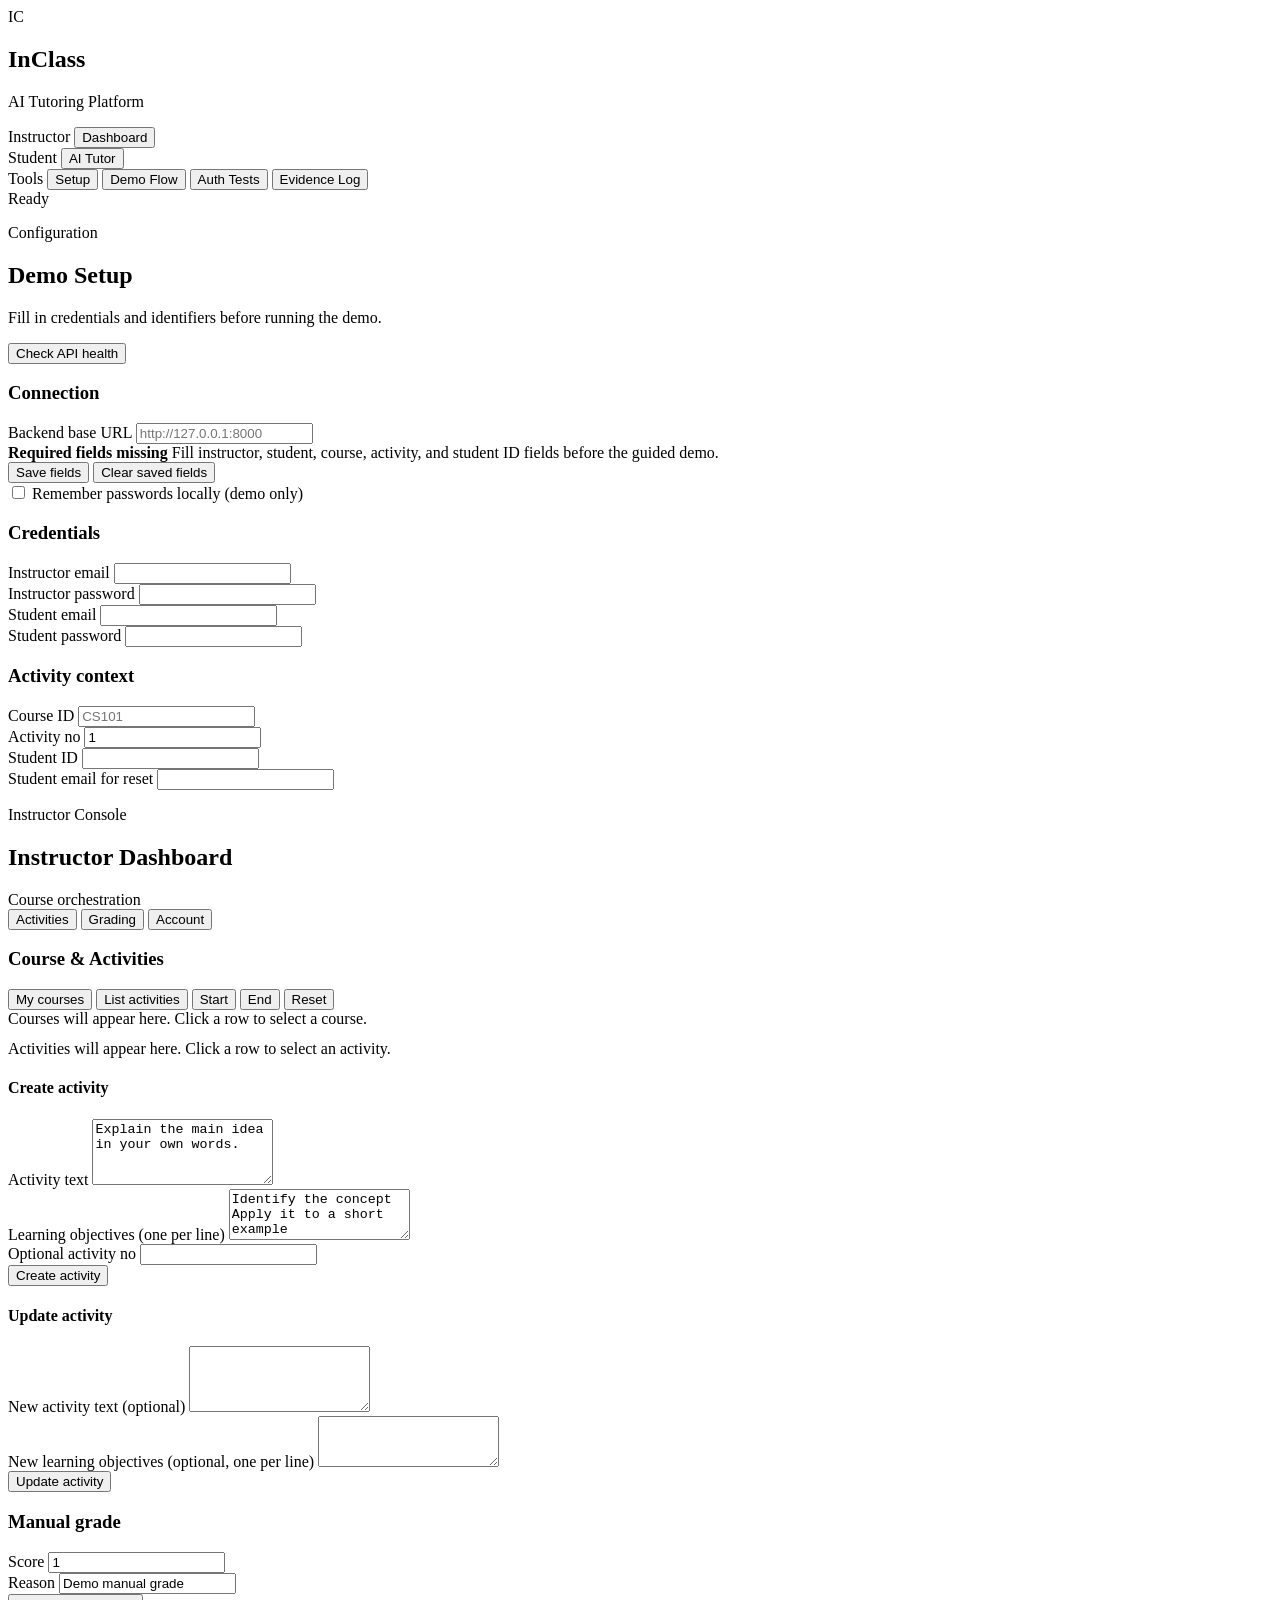
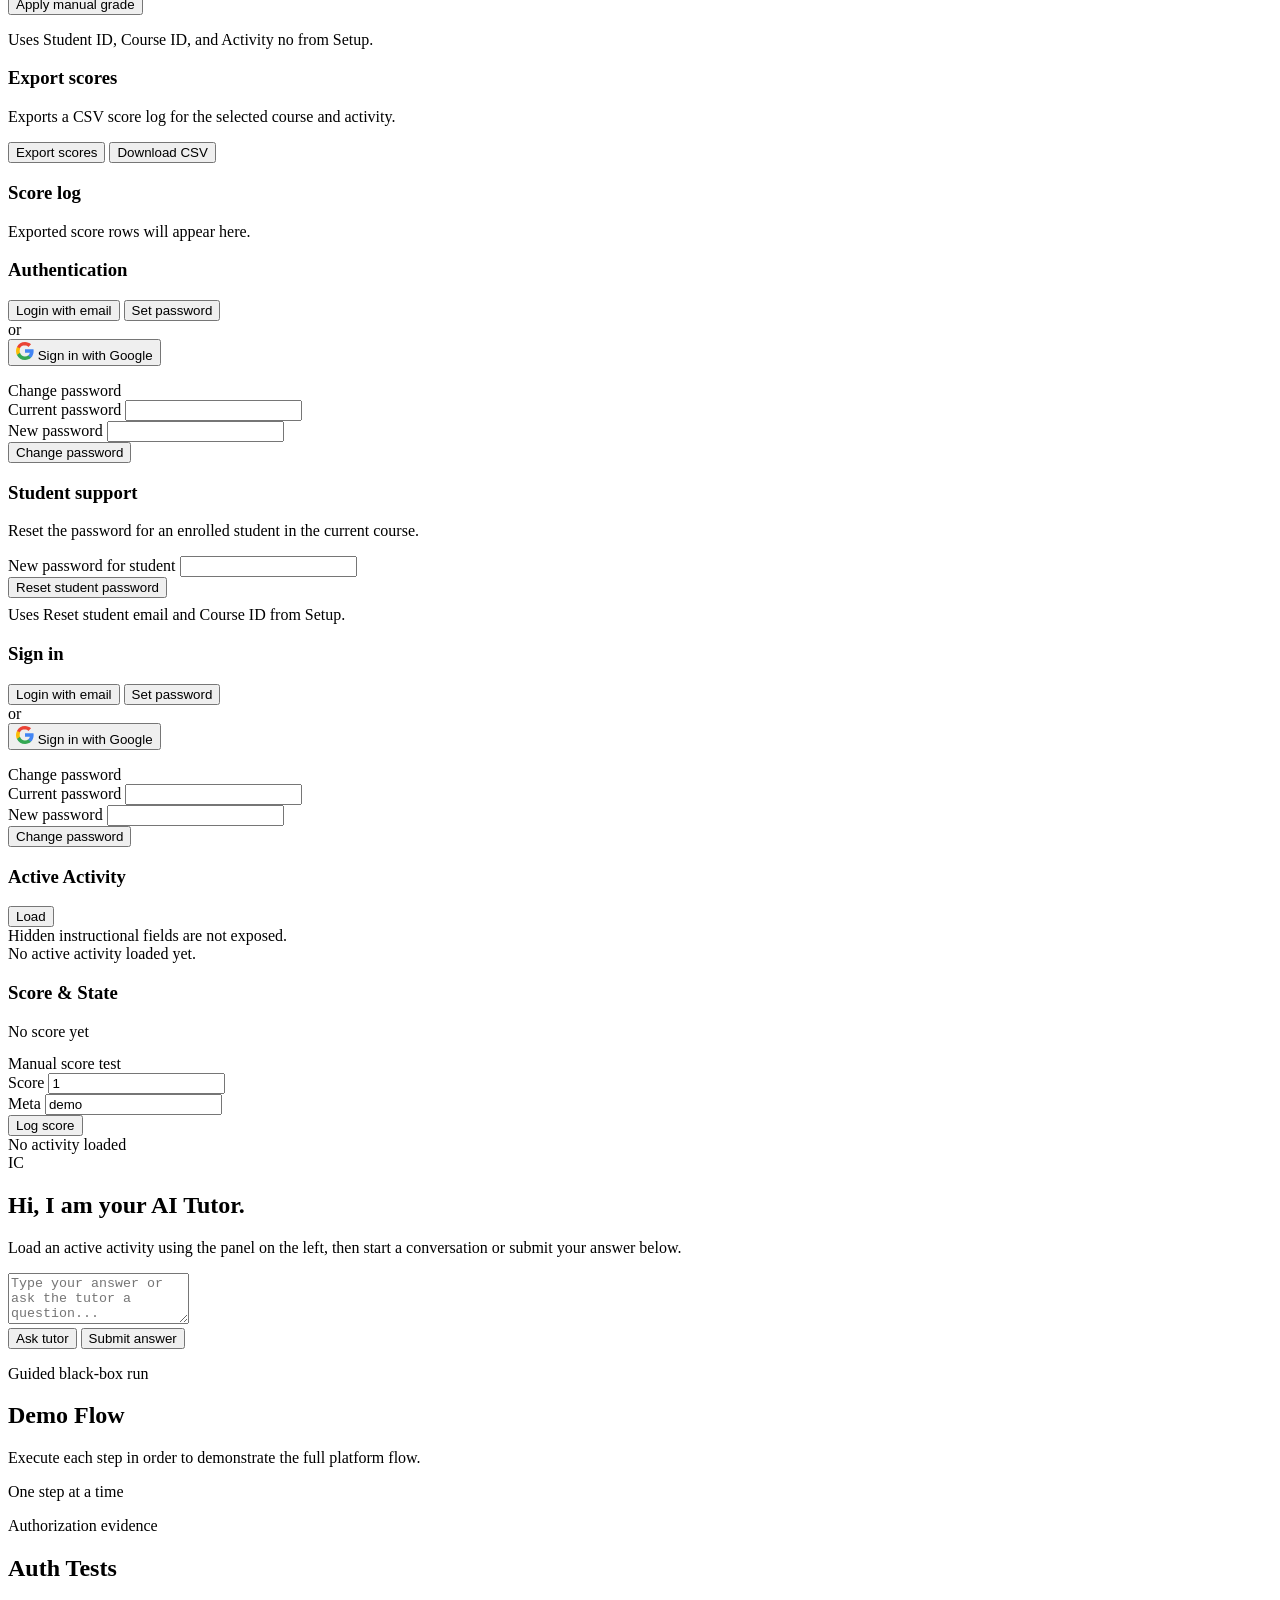
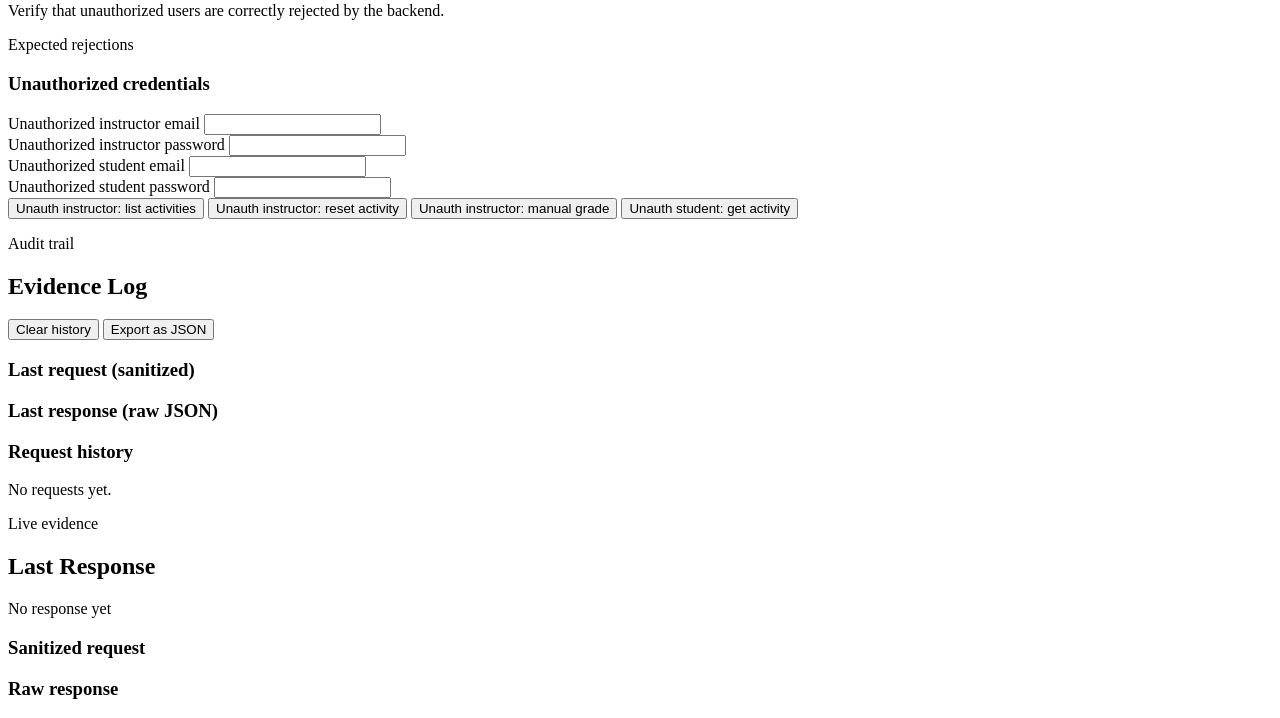
==== commit 9ddf4d99: "feat: integrate Google Login and polish Sprint 2 demo dashboard" ====
--- a/frontend/index.html
+++ b/frontend/index.html
@@ -5,6 +5,7 @@
   <meta name="viewport" content="width=device-width, initial-scale=1">
   <title>InClass Platform</title>
   <link rel="stylesheet" href="/ui-static/styles.css">
+  <script src="https://accounts.google.com/gsi/client" async defer></script>
 </head>
 <body>
   <div class="app-shell">
@@ -239,7 +240,7 @@
 
               <div class="or-divider"><span>or</span></div>
 
-              <button class="google-btn" data-toggle="googleAuthFormInstructor">
+              <button class="google-btn" data-google-role="instructor">
                 <svg width="18" height="18" viewBox="0 0 18 18" xmlns="http://www.w3.org/2000/svg" aria-hidden="true">
                   <path d="M17.64 9.2c0-.637-.057-1.251-.164-1.84H9v3.481h4.844c-.209 1.125-.843 2.078-1.796 2.716v2.258h2.908C16.658 13.952 17.64 11.645 17.64 9.2z" fill="#4285F4"/>
                   <path d="M9 18c2.43 0 4.467-.806 5.956-2.18l-2.908-2.259c-.806.54-1.837.86-3.048.86-2.344 0-4.328-1.584-5.036-3.711H.957v2.332A8.997 8.997 0 0 0 9 18z" fill="#34A853"/>
@@ -248,16 +249,7 @@
                 </svg>
                 Sign in with Google
               </button>
-              <div id="googleAuthFormInstructor" class="google-auth-form hidden">
-                <div class="field">
-                  <label for="googleIdTokenInstructor">Google ID token</label>
-                  <input id="googleIdTokenInstructor" placeholder="Paste ID token from Google OAuth flow">
-                </div>
-                <div class="button-row">
-                  <button data-action="googleLoginInstructor">Verify token (instructor)</button>
-                  <a href="/auth/google-test-page" target="_blank" class="link-btn">Open Google test page &rarr;</a>
-                </div>
-              </div>
+              <p id="googleStatusInstructor" class="google-status hidden"></p>
 
               <div class="form-section-label">Change password</div>
               <div class="grid-two">
@@ -306,7 +298,7 @@
 
             <div class="or-divider"><span>or</span></div>
 
-            <button class="google-btn" data-toggle="googleAuthFormStudent">
+            <button class="google-btn" data-google-role="student">
               <svg width="18" height="18" viewBox="0 0 18 18" xmlns="http://www.w3.org/2000/svg" aria-hidden="true">
                 <path d="M17.64 9.2c0-.637-.057-1.251-.164-1.84H9v3.481h4.844c-.209 1.125-.843 2.078-1.796 2.716v2.258h2.908C16.658 13.952 17.64 11.645 17.64 9.2z" fill="#4285F4"/>
                 <path d="M9 18c2.43 0 4.467-.806 5.956-2.18l-2.908-2.259c-.806.54-1.837.86-3.048.86-2.344 0-4.328-1.584-5.036-3.711H.957v2.332A8.997 8.997 0 0 0 9 18z" fill="#34A853"/>
@@ -315,16 +307,7 @@
               </svg>
               Sign in with Google
             </button>
-            <div id="googleAuthFormStudent" class="google-auth-form hidden">
-              <div class="field">
-                <label for="googleIdTokenStudent">Google ID token</label>
-                <input id="googleIdTokenStudent" placeholder="Paste ID token from Google OAuth flow">
-              </div>
-              <div class="button-row">
-                <button data-action="googleLoginStudent">Verify token (student)</button>
-                <a href="/auth/google-test-page" target="_blank" class="link-btn">Open Google test page &rarr;</a>
-              </div>
-            </div>
+            <p id="googleStatusStudent" class="google-status hidden"></p>
 
             <div class="form-section-label">Change password</div>
             <div class="grid-two">
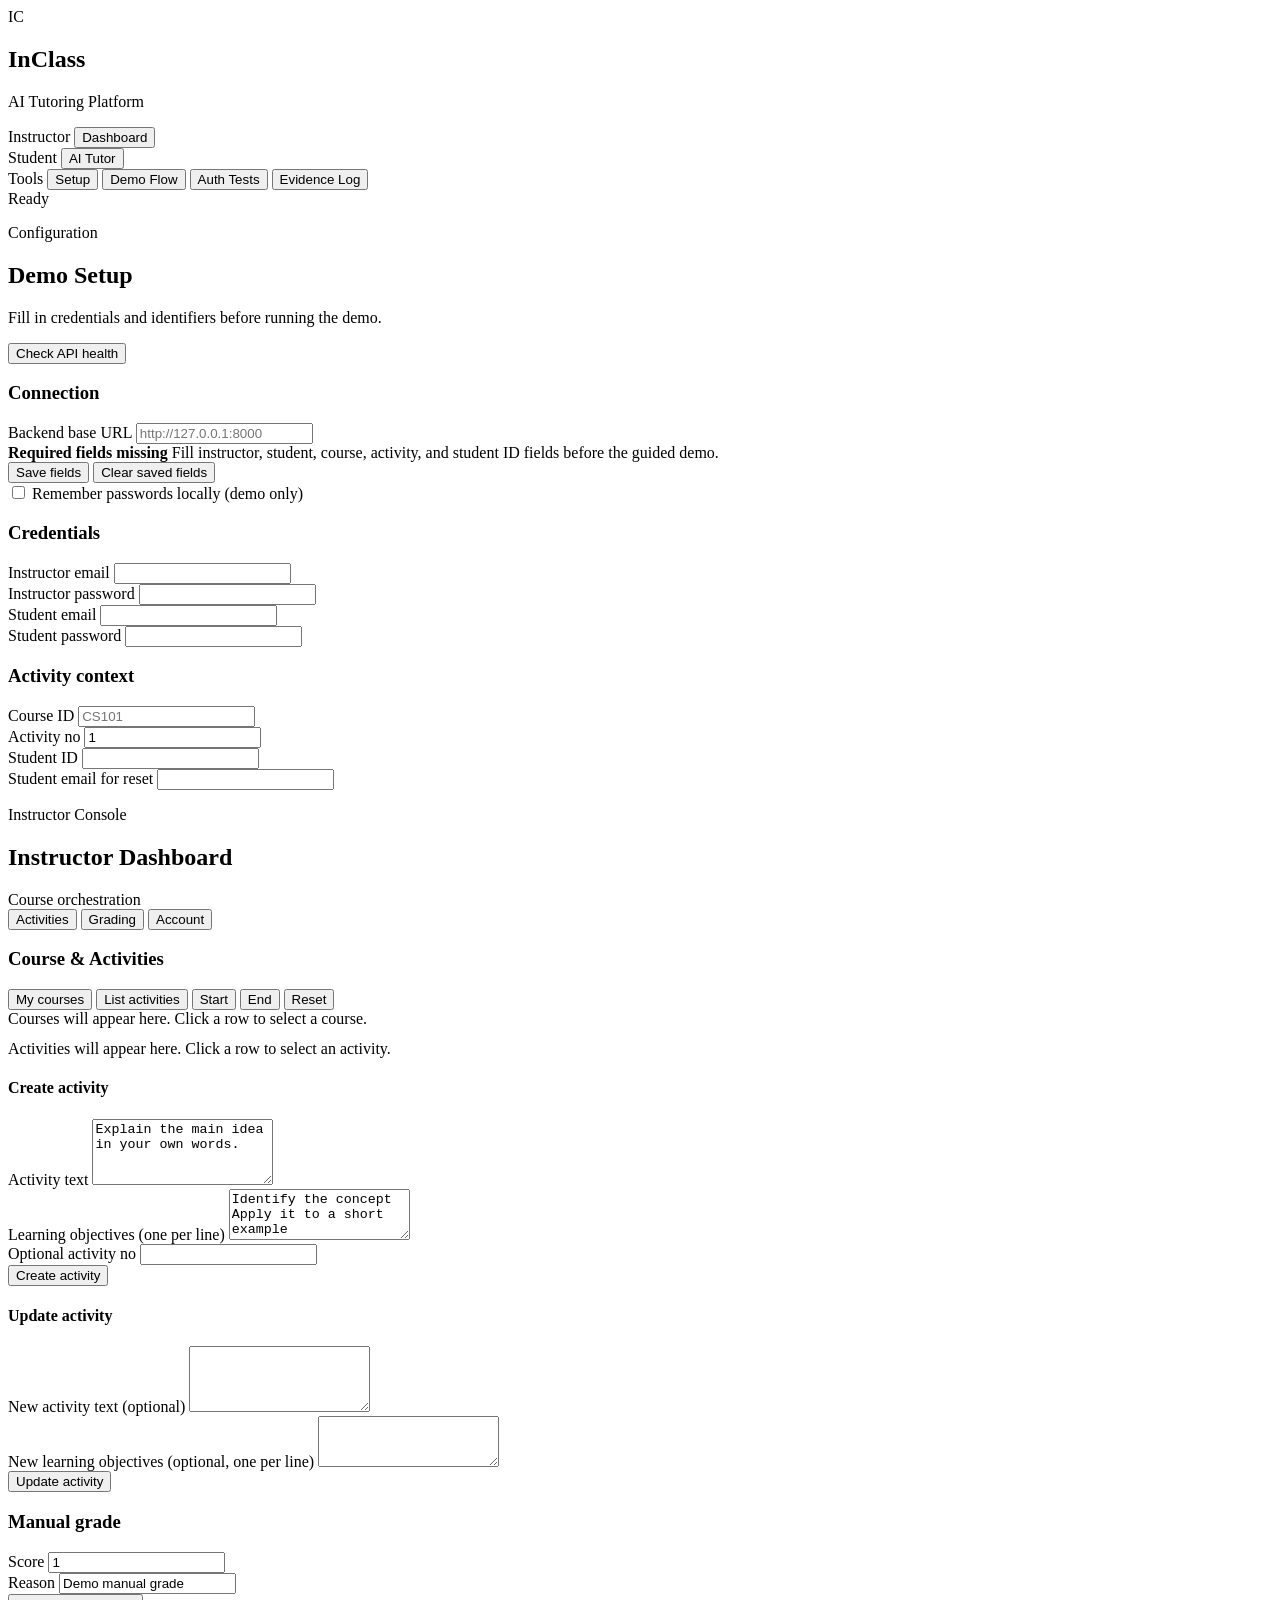
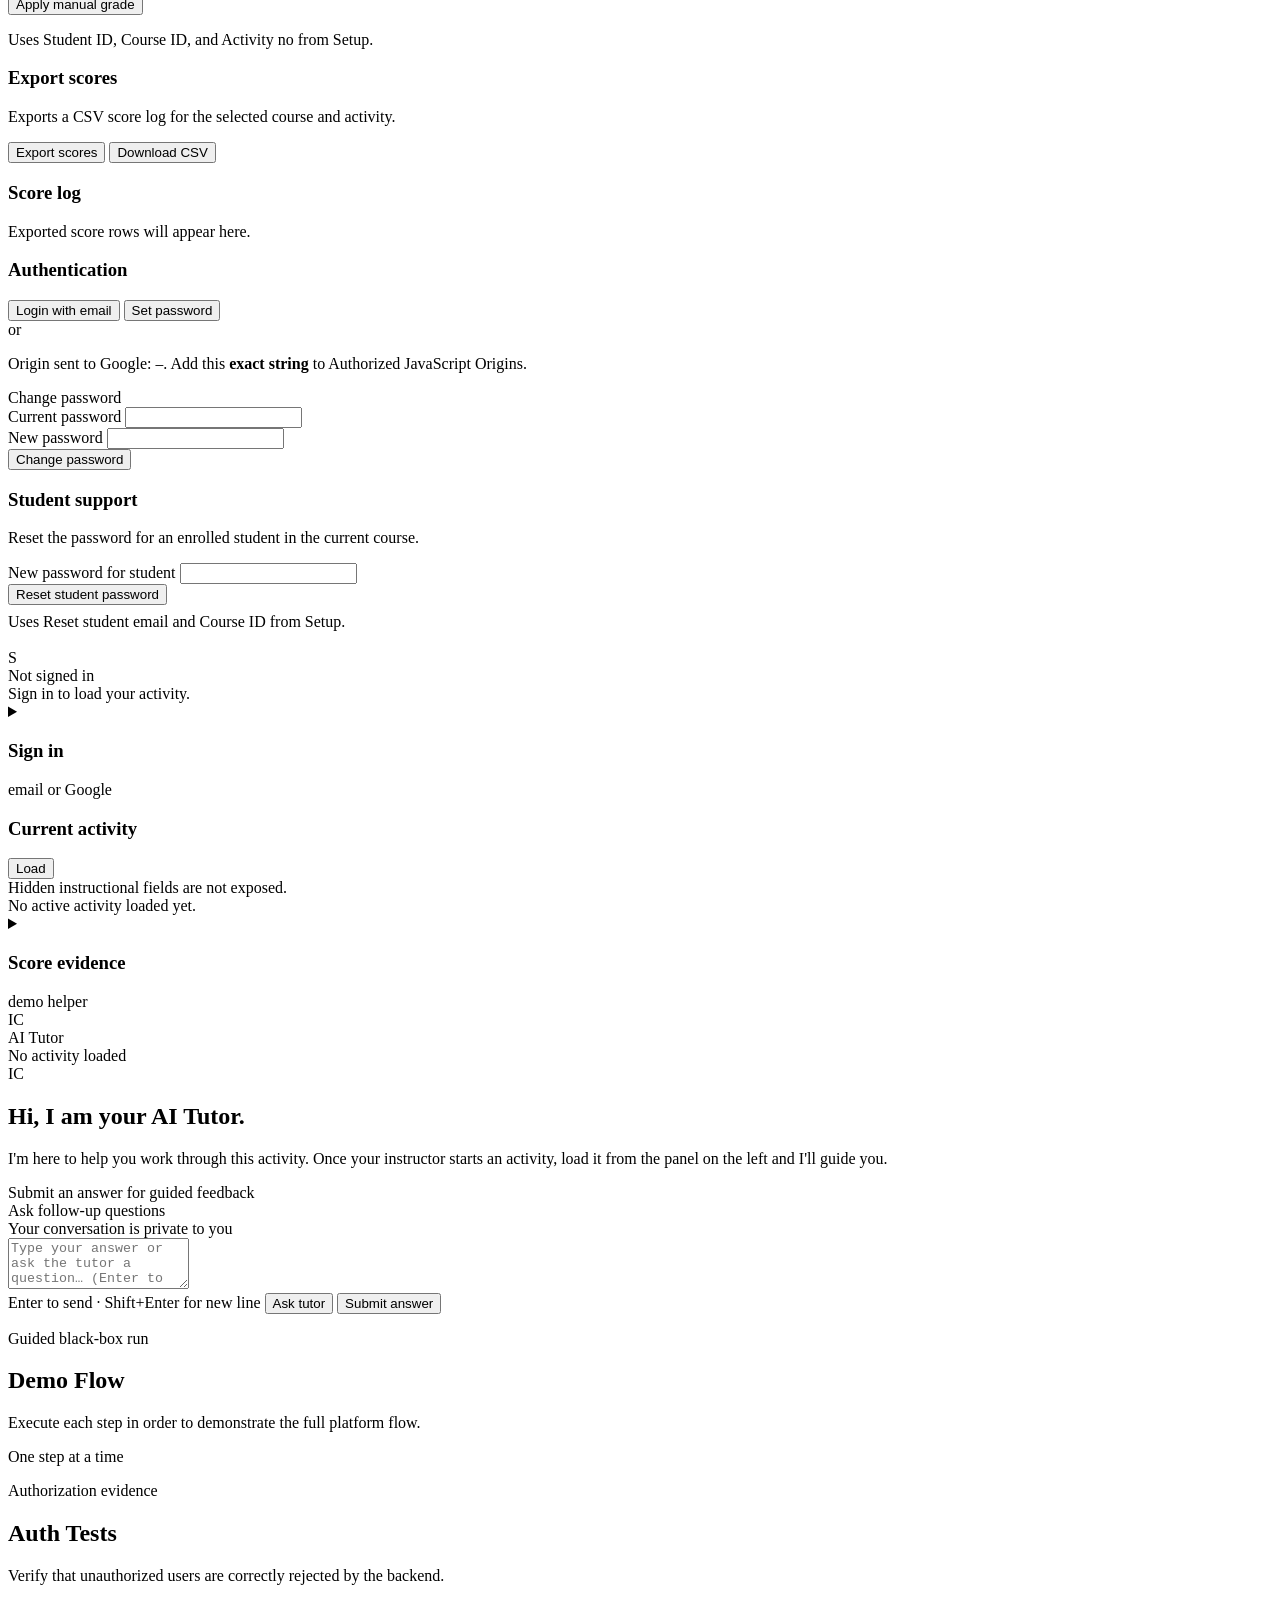
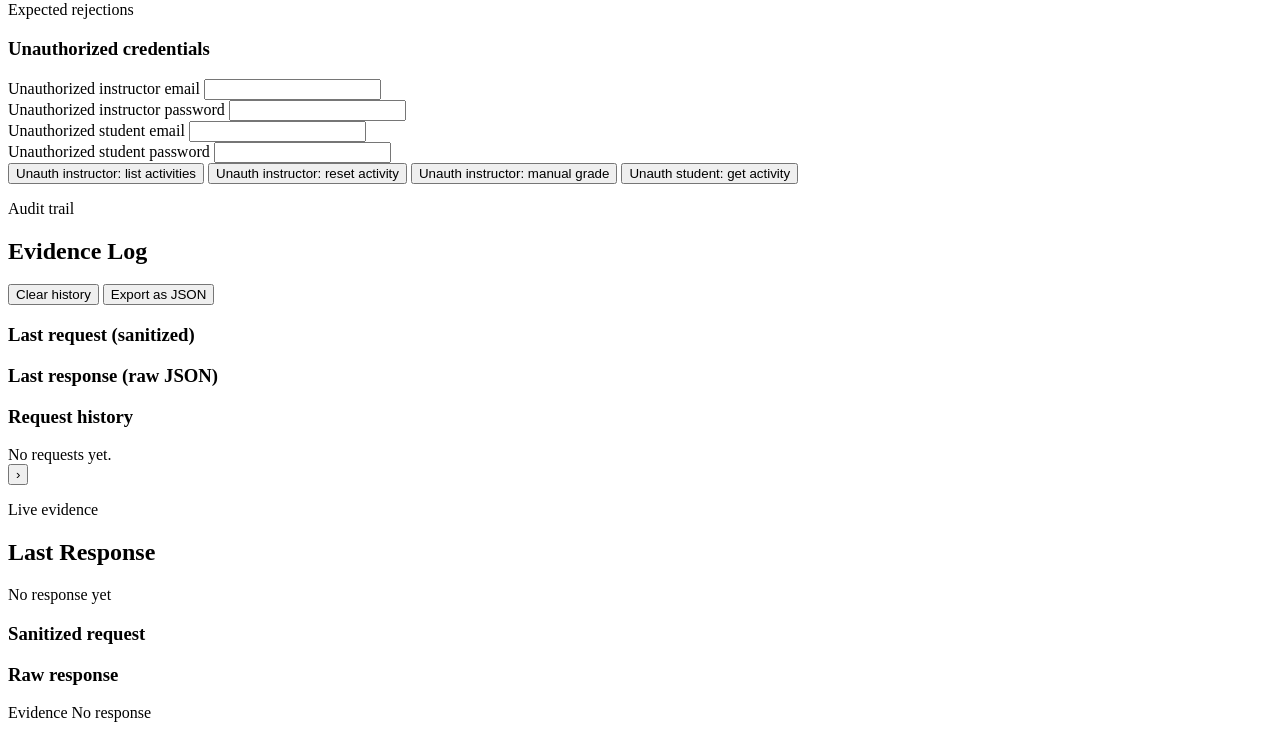
==== commit 57adf6f9: "feat: complete Google Auth integration and advanced UI polish for Sprint 2" ====
--- a/frontend/index.html
+++ b/frontend/index.html
@@ -240,16 +240,9 @@
 
               <div class="or-divider"><span>or</span></div>
 
-              <button class="google-btn" data-google-role="instructor">
-                <svg width="18" height="18" viewBox="0 0 18 18" xmlns="http://www.w3.org/2000/svg" aria-hidden="true">
-                  <path d="M17.64 9.2c0-.637-.057-1.251-.164-1.84H9v3.481h4.844c-.209 1.125-.843 2.078-1.796 2.716v2.258h2.908C16.658 13.952 17.64 11.645 17.64 9.2z" fill="#4285F4"/>
-                  <path d="M9 18c2.43 0 4.467-.806 5.956-2.18l-2.908-2.259c-.806.54-1.837.86-3.048.86-2.344 0-4.328-1.584-5.036-3.711H.957v2.332A8.997 8.997 0 0 0 9 18z" fill="#34A853"/>
-                  <path d="M3.964 10.71A5.41 5.41 0 0 1 3.682 9c0-.593.102-1.17.282-1.71V4.958H.957A8.996 8.996 0 0 0 0 9c0 1.452.348 2.827.957 4.042l3.007-2.332z" fill="#FBBC05"/>
-                  <path d="M9 3.58c1.321 0 2.508.454 3.44 1.345l2.582-2.58C13.463.891 11.426 0 9 0A8.997 8.997 0 0 0 .957 4.958L3.964 6.29C4.672 4.163 6.656 3.58 9 3.58z" fill="#EA4335"/>
-                </svg>
-                Sign in with Google
-              </button>
+              <div class="google-button-host" data-google-host-role="instructor"></div>
               <p id="googleStatusInstructor" class="google-status hidden"></p>
+              <p class="google-origin-hint">Origin sent to Google: <code id="googleOriginInstructor">—</code>. Add this <strong>exact string</strong> to Authorized JavaScript Origins.</p>
 
               <div class="form-section-label">Change password</div>
               <div class="grid-two">
@@ -289,85 +282,110 @@
 
         <!-- Student sidebar -->
         <div class="student-sidebar">
-          <section class="card">
-            <h3>Sign in</h3>
-            <div class="actions">
-              <button data-action="studentLogin">Login with email</button>
-              <button data-action="setStudentPassword" class="secondary">Set password</button>
-            </div>
-
-            <div class="or-divider"><span>or</span></div>
-
-            <button class="google-btn" data-google-role="student">
-              <svg width="18" height="18" viewBox="0 0 18 18" xmlns="http://www.w3.org/2000/svg" aria-hidden="true">
-                <path d="M17.64 9.2c0-.637-.057-1.251-.164-1.84H9v3.481h4.844c-.209 1.125-.843 2.078-1.796 2.716v2.258h2.908C16.658 13.952 17.64 11.645 17.64 9.2z" fill="#4285F4"/>
-                <path d="M9 18c2.43 0 4.467-.806 5.956-2.18l-2.908-2.259c-.806.54-1.837.86-3.048.86-2.344 0-4.328-1.584-5.036-3.711H.957v2.332A8.997 8.997 0 0 0 9 18z" fill="#34A853"/>
-                <path d="M3.964 10.71A5.41 5.41 0 0 1 3.682 9c0-.593.102-1.17.282-1.71V4.958H.957A8.996 8.996 0 0 0 0 9c0 1.452.348 2.827.957 4.042l3.007-2.332z" fill="#FBBC05"/>
-                <path d="M9 3.58c1.321 0 2.508.454 3.44 1.345l2.582-2.58C13.463.891 11.426 0 9 0A8.997 8.997 0 0 0 .957 4.958L3.964 6.29C4.672 4.163 6.656 3.58 9 3.58z" fill="#EA4335"/>
-              </svg>
-              Sign in with Google
-            </button>
-            <p id="googleStatusStudent" class="google-status hidden"></p>
-
-            <div class="form-section-label">Change password</div>
-            <div class="grid-two">
-              <div class="field">
-                <label for="studentOldPassword">Current password</label>
-                <input id="studentOldPassword" type="password">
-              </div>
-              <div class="field">
-                <label for="studentNewPassword">New password</label>
-                <input id="studentNewPassword" type="password">
-              </div>
-            </div>
-            <button data-action="changeStudentPassword" class="secondary full-w">Change password</button>
-          </section>
+          <section class="card identity-card">
+            <div class="identity-line">
+              <div class="identity-avatar" id="studentIdentityAvatar">S</div>
+              <div class="identity-body">
+                <div class="identity-name" id="studentIdentityName">Not signed in</div>
+                <div class="identity-sub" id="studentIdentitySub">Sign in to load your activity.</div>
+              </div>
+            </div>
+          </section>
+
+          <details class="card collapsible" id="studentAuthCard">
+            <summary>
+              <h3>Sign in</h3>
+              <span class="hint">email or Google</span>
+            </summary>
+            <div class="collapsible-body">
+              <div class="actions">
+                <button data-action="studentLogin">Login with email</button>
+                <button data-action="setStudentPassword" class="secondary">Set password</button>
+              </div>
+
+              <div class="or-divider"><span>or</span></div>
+
+              <div class="google-button-host" data-google-host-role="student"></div>
+              <p id="googleStatusStudent" class="google-status hidden"></p>
+              <p class="google-origin-hint">Origin sent to Google: <code id="googleOriginStudent">—</code>. Add this <strong>exact string</strong> to Authorized JavaScript Origins.</p>
+
+              <div class="form-section-label">Change password</div>
+              <div class="grid-two">
+                <div class="field">
+                  <label for="studentOldPassword">Current password</label>
+                  <input id="studentOldPassword" type="password">
+                </div>
+                <div class="field">
+                  <label for="studentNewPassword">New password</label>
+                  <input id="studentNewPassword" type="password">
+                </div>
+              </div>
+              <button data-action="changeStudentPassword" class="secondary full-w">Change password</button>
+            </div>
+          </details>
 
           <section class="card">
             <div class="split-head">
-              <h3>Active Activity</h3>
+              <h3>Current activity</h3>
               <button data-action="getActivity" class="secondary compact-btn">Load</button>
             </div>
             <div id="objectiveWarning" class="integrity-pill warning">Hidden instructional fields are not exposed.</div>
             <div id="activityDisplay" class="activity-display">No active activity loaded yet.</div>
           </section>
 
-          <section class="card score-card">
-            <h3>Score &amp; State</h3>
-            <div id="studentStateDisplay" class="score-display">No score yet</div>
-            <div class="form-section-label" style="margin-top:14px">Manual score test</div>
-            <div class="grid-two">
-              <div class="field">
-                <label for="studentScore">Score</label>
-                <input id="studentScore" type="number" step="0.01" value="1">
-              </div>
-              <div class="field">
-                <label for="scoreMeta">Meta</label>
-                <input id="scoreMeta" value="demo">
-              </div>
-            </div>
-            <button data-action="logScore" class="secondary full-w">Log score</button>
-          </section>
+          <details class="card collapsible" id="studentDemoCard">
+            <summary>
+              <h3>Score evidence</h3>
+              <span class="hint">demo helper</span>
+            </summary>
+            <div class="collapsible-body">
+              <div id="studentStateDisplay" class="score-display">No score yet</div>
+              <div class="form-section-label">Manual score test</div>
+              <div class="grid-two">
+                <div class="field">
+                  <label for="studentScore">Score</label>
+                  <input id="studentScore" type="number" step="0.01" value="1">
+                </div>
+                <div class="field">
+                  <label for="scoreMeta">Meta</label>
+                  <input id="scoreMeta" value="demo">
+                </div>
+              </div>
+              <button data-action="logScore" class="secondary full-w">Log score</button>
+            </div>
+          </details>
         </div>
 
         <!-- Chat main area -->
         <div class="student-chat-main">
           <div class="chat-header">
-            <span id="chatCourseBadge" class="chat-course-badge">No activity loaded</span>
-            <div id="chatScorePill" class="badge badge-neutral" style="display:none"></div>
+            <div class="chat-header-left">
+              <span class="chat-tutor-mark">IC</span>
+              <div>
+                <div class="chat-title">AI Tutor</div>
+                <div id="chatCourseBadge" class="chat-course-sub">No activity loaded</div>
+              </div>
+            </div>
+            <div id="chatScorePill" class="badge badge-info" style="display:none"></div>
           </div>
 
           <div id="chatPanel" class="chat-panel">
             <div class="tutor-welcome" id="tutorWelcome">
               <div class="tutor-avatar">IC</div>
               <h2>Hi, I am your AI Tutor.</h2>
-              <p>Load an active activity using the panel on the left, then start a conversation or submit your answer below.</p>
+              <p>I'm here to help you work through this activity. Once your instructor starts an activity, load it from the panel on the left and I'll guide you.</p>
+              <div class="welcome-hints">
+                <div class="hint-chip">Submit an answer for guided feedback</div>
+                <div class="hint-chip">Ask follow-up questions</div>
+                <div class="hint-chip">Your conversation is private to you</div>
+              </div>
             </div>
           </div>
 
           <div class="chat-input-area">
-            <textarea id="studentAnswer" rows="3" placeholder="Type your answer or ask the tutor a question..."></textarea>
+            <textarea id="studentAnswer" rows="3" placeholder="Type your answer or ask the tutor a question… (Enter to send, Shift+Enter for new line)"></textarea>
             <div class="chat-actions">
+              <span class="composer-hint">Enter to send · Shift+Enter for new line</span>
               <button data-action="startTutoring" class="secondary">Ask tutor</button>
               <button data-action="submitAnswer">Submit answer</button>
             </div>
@@ -461,18 +479,26 @@
     </main>
 
     <!-- RIGHT: Live evidence panel -->
-    <aside class="evidence-panel">
-      <div class="panel-head">
-        <div>
-          <p class="eyebrow">Live evidence</p>
-          <h2>Last Response</h2>
-        </div>
-        <span id="lastBadge" class="badge badge-neutral">No response yet</span>
+    <aside class="evidence-panel" id="evidencePanel">
+      <button type="button" class="evidence-toggle" id="evidenceToggle"
+              aria-label="Collapse evidence panel" title="Collapse evidence panel">›</button>
+      <div class="evidence-content">
+        <div class="panel-head">
+          <div>
+            <p class="eyebrow">Live evidence</p>
+            <h2>Last Response</h2>
+          </div>
+          <span id="lastBadge" class="badge badge-neutral">No response yet</span>
+        </div>
+        <h3>Sanitized request</h3>
+        <pre id="lastSummary" class="output compact-output"></pre>
+        <h3>Raw response</h3>
+        <pre id="lastResponse" class="output evidence-output"></pre>
       </div>
-      <h3>Sanitized request</h3>
-      <pre id="lastSummary" class="output compact-output"></pre>
-      <h3>Raw response</h3>
-      <pre id="lastResponse" class="output evidence-output"></pre>
+      <div class="evidence-rail" aria-hidden="true">
+        <span class="evidence-rail-label">Evidence</span>
+        <span id="lastBadgeRail" class="badge badge-neutral">No response</span>
+      </div>
     </aside>
 
   </div>
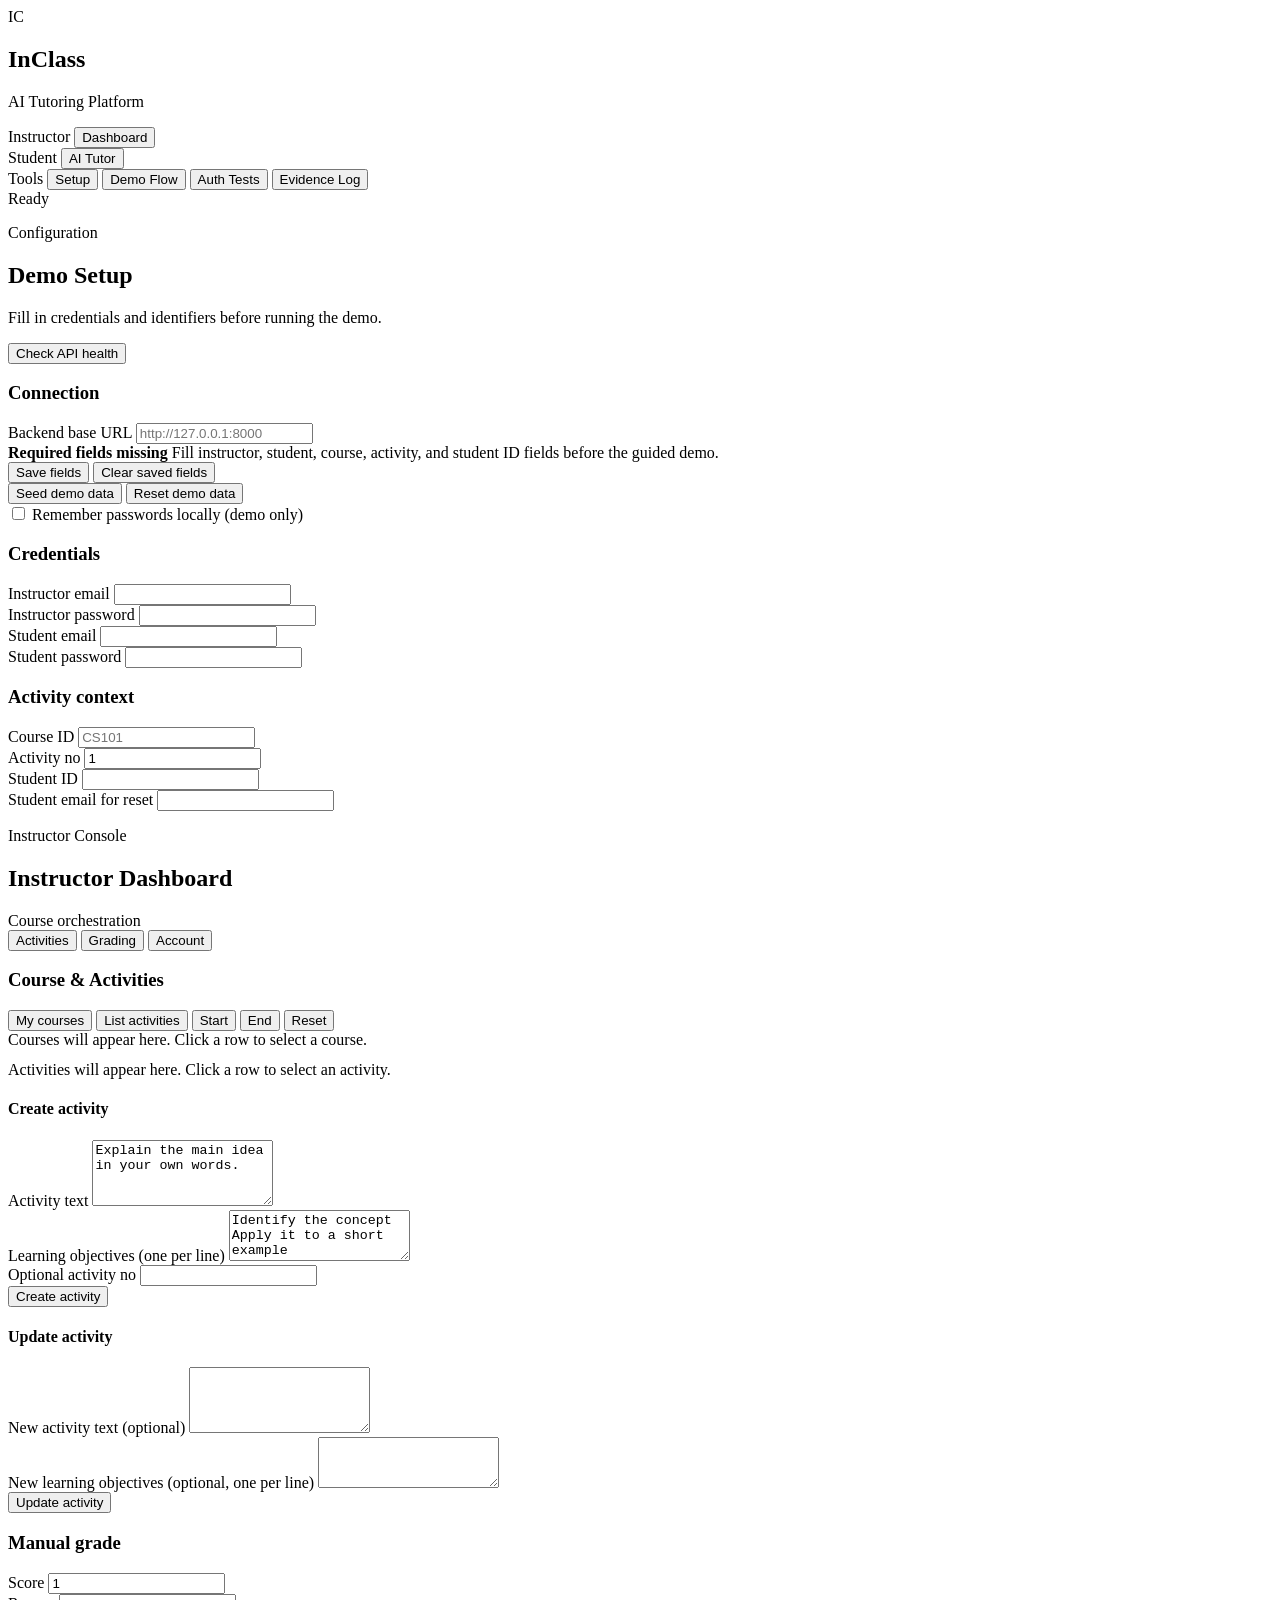
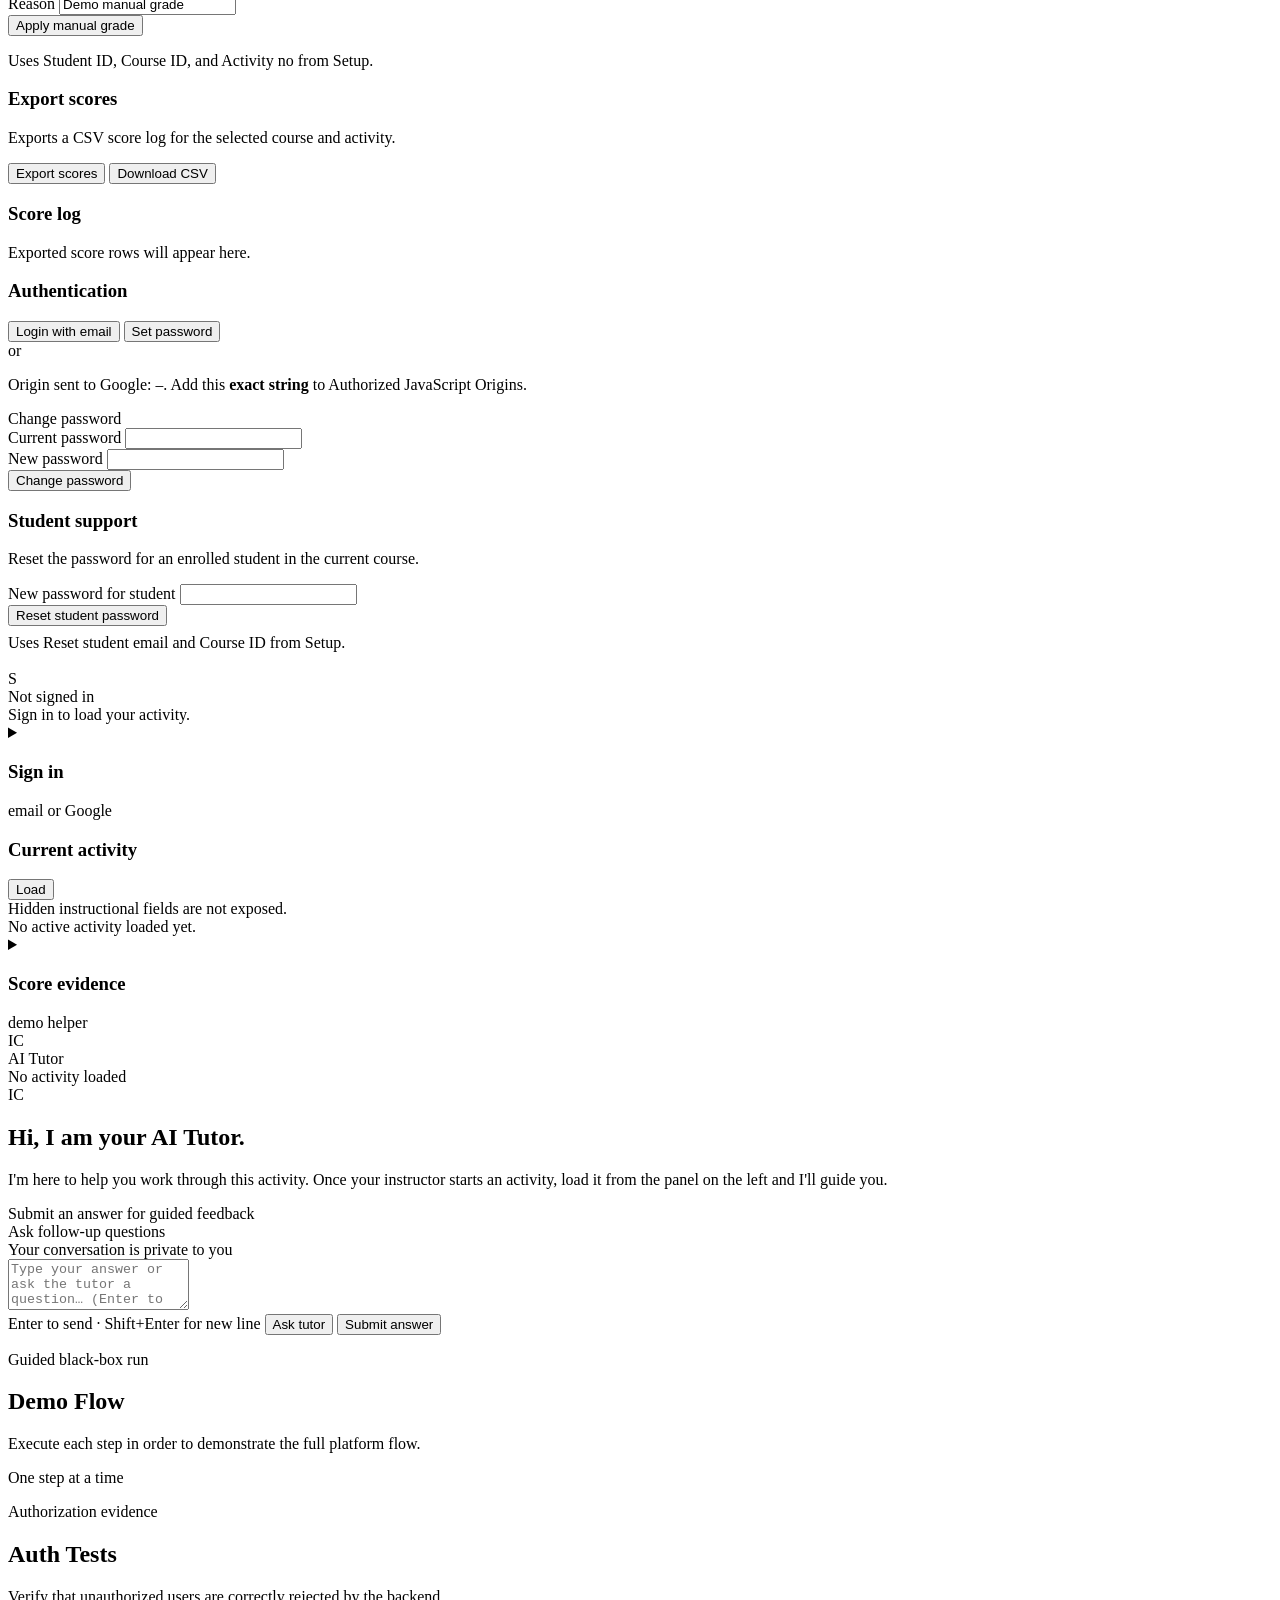
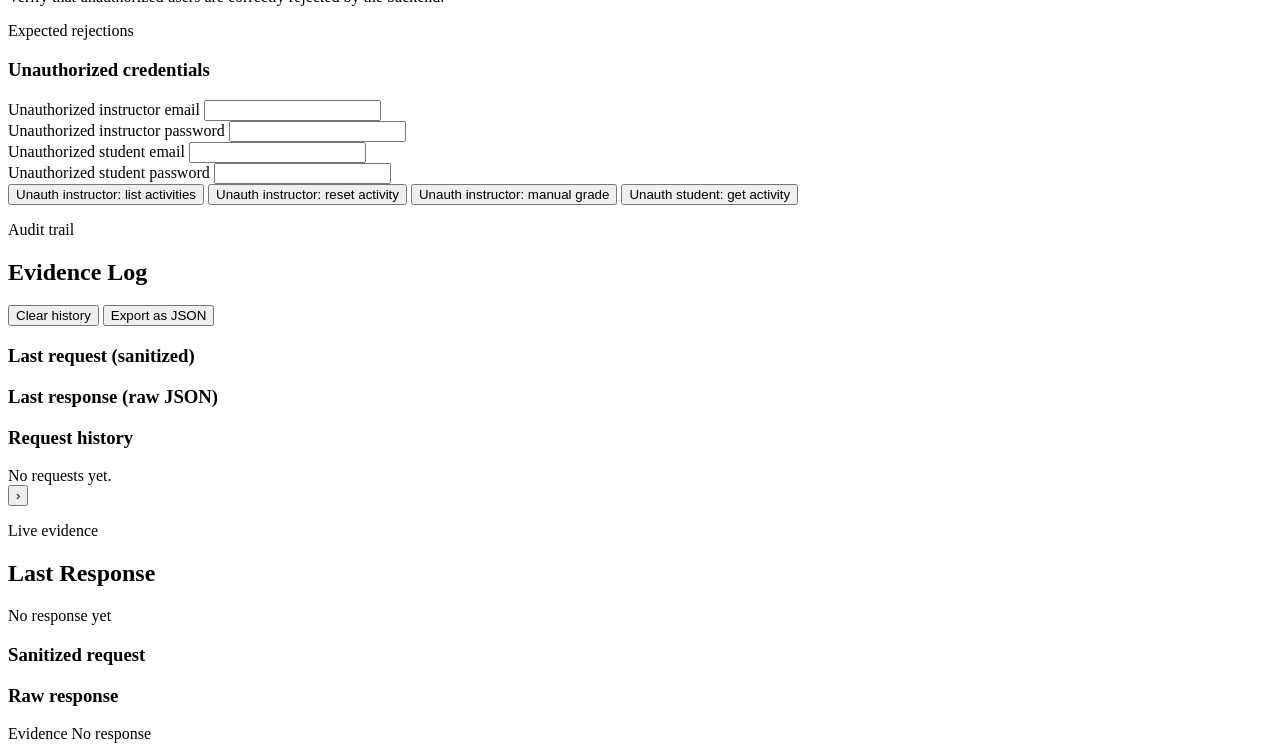
==== commit 4193091f: "Improved demo readiness" ====
--- a/frontend/index.html
+++ b/frontend/index.html
@@ -72,6 +72,10 @@
               <button id="saveDemoFields">Save fields</button>
               <button id="clearDemoFields" class="secondary">Clear saved fields</button>
             </div>
+            <div class="button-row">
+              <button data-action="seedDemoData">Seed demo data</button>
+              <button data-action="resetDemoData" class="danger">Reset demo data</button>
+            </div>
             <label class="check">
               <input id="rememberPasswords" type="checkbox">
               Remember passwords locally (demo only)
